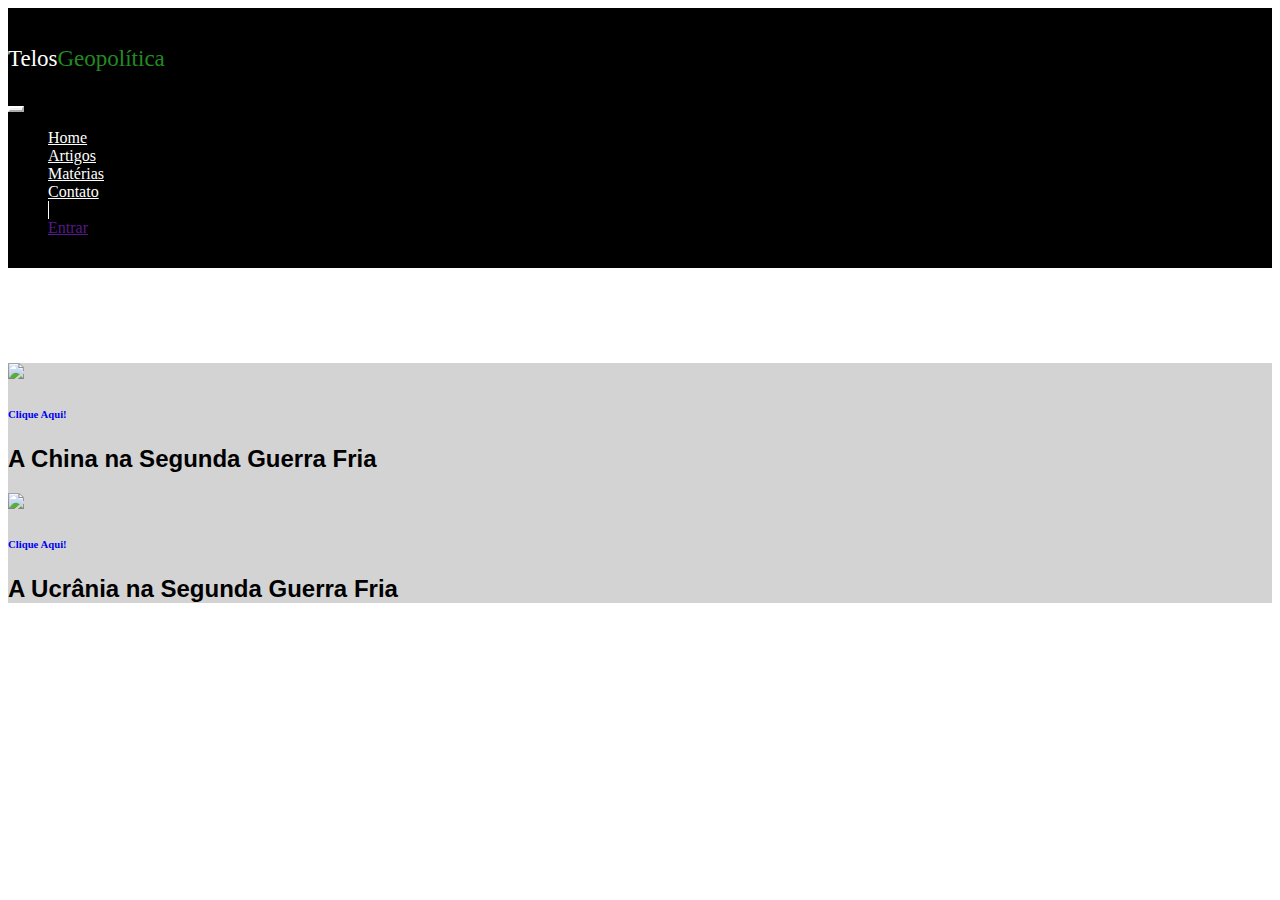
==== index.html @ 6b20cbbe "Add files via upload" ====
<!doctype html>
<html lang="pt-br">
  <head>
    <!-- Required meta tags -->
    <meta charset="utf-8">
    <meta name="viewport" content="width=device-width, initial-scale=1, shrink-to-fit=no">
    <!-- Bootstrap CSS -->
    <link rel="stylesheet" href="css/bootstrap.min.css">
      
    <link rel="stylesheet" type="text/css" href="estilo.css">
    <title> Site New</title>
      
  </head>
    
  <body>
    
      
      
      <header><!-- inicio Cabecalho -->
      <nav class="navbar navbar-expand-md navbar-light fixed-top navbar-transparente">
        <div class="container" id="menu">
          
          <p id="logo1">Telos<span id="logo">Geopolítica</span></p>
          <button class="navbar-toggler" data-toggle="collapse" data-target="#nav-principal">
            <i class="fas fa-bars text-white"></i>
          </button>
          <div class="collapse navbar-collapse" id="nav-principal">
            <ul class="navbar-nav ml-auto">
              <li class="nav-item">
                <a href="index4.html" class="nav-link">Home</a>
              </li>
              <li class="nav-item">
                <a href="artigos.html" class="nav-link">Artigos</a>
              </li>
              <li class="nav-item">
                <a href="materias.html" class="nav-link">Matérias</a>
              </li>
              <li class="nav-item">
                <a href="contato.hml" class="nav-link">Contato</a>
              </li>
              <li class="nav-item divisor mr-3"></li>
              <li class="nav-item">
                <a href="" class="btn btn-outline-light">Entrar</a>
              </li>
            </ul>
          </div>
        </div>
      </nav>
    </header><!--/fim Cabecalho -->
      
    <section id="onesec">
     <div  class="container" id="cont" style="margin-top: 95px">
         <div class="row" id="parte1">
             <div class="col-md-6 ">
                 <div class="bg-black card-featured-black">
                    <a href="Home.html" class="card-feautured-center" style="text-decoration: none;">
                     <img src="capachina.jpg" class="img-fluid mt-3">
                     <h6 class= "h6 gray-400 oswald">Clique Aqui!</h6>
                     <h2 class= "Promo-title" data-reactid="159"> A China na Segunda Guerra Fria</h2>
                     
                    </a>
                          
                 </div>
             </div>
         
        
        
         
             <div class="col-md-6 ">
                 <div class="bg-black card-featured-black">
                    <a href="Home.html" class="card-feautured-center" style="text-decoration: none;">
                     <img src="capaucrania.jpg" class="img-fluid mt-3">
                     <h6 class= "h6 gray-400 oswald">Clique Aqui!</h6>
                     <h2 class= "Promo-title" data-reactid="159"> A Ucrânia na Segunda Guerra Fria</h2>
                     
                    </a>
                          
                 </div>
             </div>
         
         
        </div>
     </div>
      
      
    </section>
      
      
      
      
      
      
      
      
      
      
      
    <!-- Optional JavaScript -->
    <!-- jQuery first, then Popper.js, then Bootstrap JS -->
    <script src="https://code.jquery.com/jquery-3.5.1.slim.min.js" integrity="sha384-DfXdz2htPH0lsSSs5nCTpuj/zy4C+OGpamoFVy38MVBnE+IbbVYUew+OrCXaRkfj" crossorigin="anonymous"></script>
    <script src="https://cdn.jsdelivr.net/npm/popper.js@1.16.0/dist/umd/popper.min.js" integrity="sha384-Q6E9RHvbIyZFJoft+2mJbHaEWldlvI9IOYy5n3zV9zzTtmI3UksdQRVvoxMfooAo" crossorigin="anonymous"></script>
    <script src="js/bootstrap.min.js" ></script>
    <script src="https://stackpath.bootstrapcdn.com/bootstrap/4.5.2/js/bootstrap.min.js" integrity="sha384-B4gt1jrGC7Jh4AgTPSdUtOBvfO8shuf57BaghqFfPlYxofvL8/KUEfYiJOMMV+rV" crossorigin="anonymous"></script>
  </body>
</html>
---- estilo.css ----
body{
    background-color: white;
    background: white;
    
}


nav.navbar-transparente{
    padding: 15px 0px;
    background: rgba(0,0,0,1)
}

#cont{
    background-color: #D3D3D3;
}

#logo{
    font-size:23px;
    font-family: 'Merriweather', serif;
    color:forestgreen;
    
}

#logo1{
    font-size:23px;
    font-family: 'Merriweather', serif;
    color:white;
    
    
    
}
.navbar-light .navbar-nav .nav-link{
   color: white;
}

.navbar-light .navbar-nav .nav-link:hover{
   color: white;
}

.navbar-light .navbar-toggler{
    color="white";
    background-color: "white";
    border-color: rgba(255,255,255,1);
}

.divisor{
    width: 1px;
    background: white;
    
}


h2{ 
    font-family: sans-serif;
    color: rgba(0,0,0.7);
    font-kerning: normal;
    font-feature-settings: "kern" 1;
}
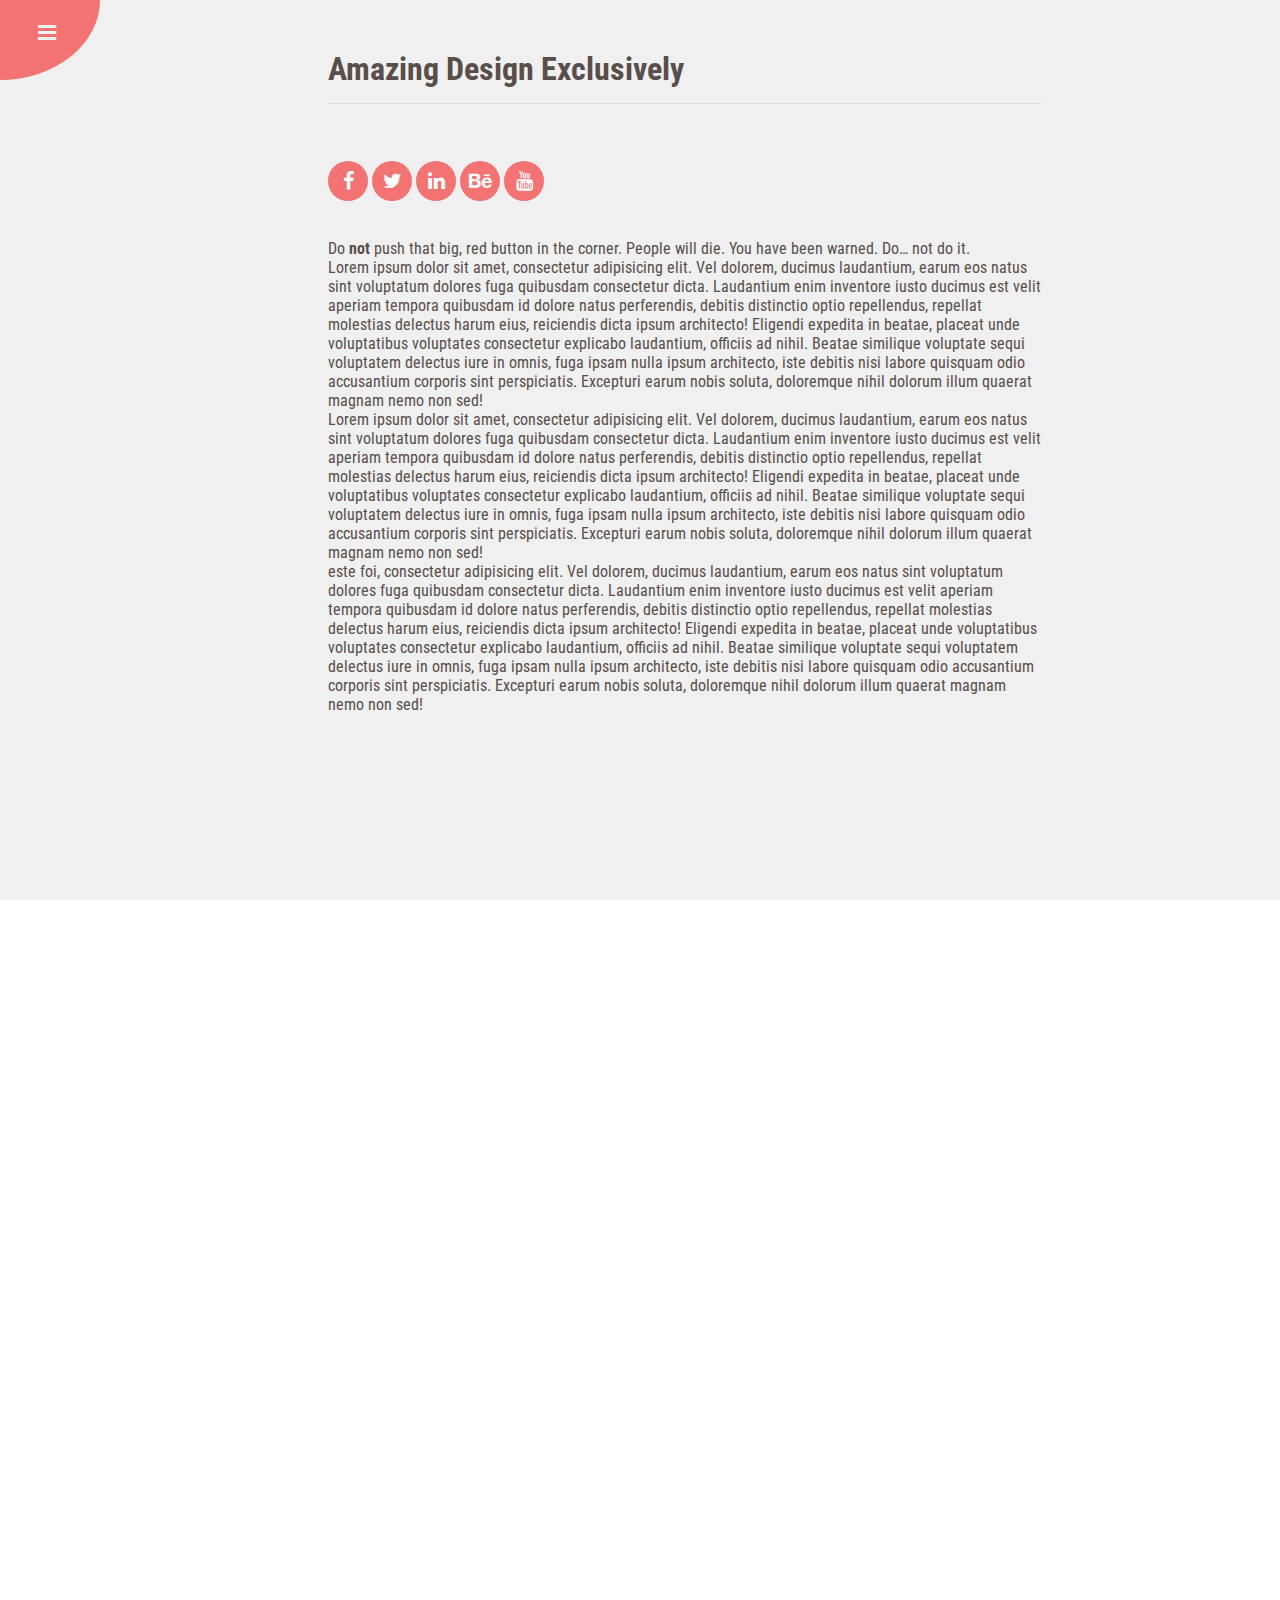
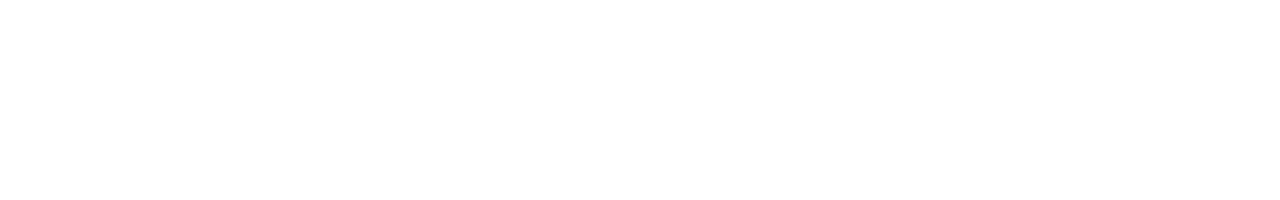
==== commit 6afb0827: "Update index.html" ====
--- a/index.html
+++ b/index.html
@@ -1,105 +1,76 @@
-<!doctype html>
-<html lang="pt-br">
-  <head>
-    <!-- Required meta tags -->
-    <meta charset="utf-8">
-    <meta name="viewport" content="width=device-width, initial-scale=1, shrink-to-fit=no">
-    <!-- Bootstrap CSS -->
-    <link rel="stylesheet" href="css/bootstrap.min.css">
+<DOCTYPE html>
+	<!DOCTYPE html>
+	<html>
+	<head>
+		 <meta charset="utf-8">
+     <meta name="viewport" content="width=device-width, initial-scale=1, shrink-to-fit=no">
+		 <link rel="stylesheet" href="css/bootstrap.min.css">
       
-    <link rel="stylesheet" type="text/css" href="estilo.css">
-    <title> Site New</title>
+         <link rel="stylesheet" type="text/css" href="estilo.css"><!--Nossa própria folha de estilo -->
+
+         <link rel="stylesheet" href="https://cdnjs.cloudflare.com/ajax/libs/font-awesome/4.7.0/css/font-awesome.min.css"> <!--Tipo um bootstrap, folha de estilo -->
+    
+         <link href="https://fonts.googleapis.com/css?family=Roboto+Condensed:300,300i,400,400i,700i" rel="stylesheet"> <!-- Link para a família utilizada-->
+         
+
+		<title>Site Protótipo</title>
+	</head>
+	<body>
+
+  <div class="page">
+    <div class="container">
+     <div class="row ">
       
-  </head>
+  	   <span class="menu_toggle">
+        <i class="menu_open fa fa-bars fa-lg"></i>
+        <i class="menu_close fa fa-times fa-lg"></i>
+      </span>
+      <ul class="menu_items">
+       <li ><a href="#"><i class=""></i> Home</a></li>
+       <li ><a href="#"><i class=""></i> Contato</a></li>
+       <li ><a href="#"><i class=""></i> Artigos</a></li>
+      
+      </ul>
+     
+   </div>
+  </div>
+
+   <main class="content">
+    <div class="content_inner">
+      <h1>Amazing Design Exclusively</h1>
+      <br><br><br> 
+      <div class="social">
+          <i class="fa fa-facebook"></i>
+          <i class="fa fa-twitter"></i>
+          <i class="fa fa-linkedin"></i>
+          <i class="fa fa-behance"></i>
+          <i class="fa fa-youtube"></i>
+      </div>
+      <br><br>
+      <p>Do <strong>not</strong> push that big, red button in the corner. People will die. You have been warned. Do&hellip; not do it.</p>
+        
+      <p class="text-lg-center">Lorem ipsum dolor sit amet, consectetur adipisicing elit. Vel dolorem, ducimus laudantium, earum eos natus sint voluptatum dolores fuga quibusdam consectetur dicta. Laudantium enim inventore iusto ducimus est velit aperiam tempora quibusdam id dolore natus perferendis, debitis distinctio optio repellendus, repellat molestias delectus harum eius, reiciendis dicta ipsum architecto! Eligendi expedita in beatae, placeat unde voluptatibus voluptates consectetur explicabo laudantium, officiis ad nihil. Beatae similique voluptate sequi voluptatem delectus iure in omnis, fuga ipsam nulla ipsum architecto, iste debitis nisi labore quisquam odio accusantium corporis sint perspiciatis. Excepturi earum nobis soluta, doloremque nihil dolorum illum quaerat magnam nemo non sed!</p>
+      
+      <p>Lorem ipsum dolor sit amet, consectetur adipisicing elit. Vel dolorem, ducimus laudantium, earum eos natus sint voluptatum dolores fuga quibusdam consectetur dicta. Laudantium enim inventore iusto ducimus est velit aperiam tempora quibusdam id dolore natus perferendis, debitis distinctio optio repellendus, repellat molestias delectus harum eius, reiciendis dicta ipsum architecto! Eligendi expedita in beatae, placeat unde voluptatibus voluptates consectetur explicabo laudantium, officiis ad nihil. Beatae similique voluptate sequi voluptatem delectus iure in omnis, fuga ipsam nulla ipsum architecto, iste debitis nisi labore quisquam odio accusantium corporis sint perspiciatis. Excepturi earum nobis soluta, doloremque nihil dolorum illum quaerat magnam nemo non sed!</p>
+      
+      <p>este foi, consectetur adipisicing elit. Vel dolorem, ducimus laudantium, earum eos natus sint voluptatum dolores fuga quibusdam consectetur dicta. Laudantium enim inventore iusto ducimus est velit aperiam tempora quibusdam id dolore natus perferendis, debitis distinctio optio repellendus, repellat molestias delectus harum eius, reiciendis dicta ipsum architecto! Eligendi expedita in beatae, placeat unde voluptatibus voluptates consectetur explicabo laudantium, officiis ad nihil. Beatae similique voluptate sequi voluptatem delectus iure in omnis, fuga ipsam nulla ipsum architecto, iste debitis nisi labore quisquam odio accusantium corporis sint perspiciatis. Excepturi earum nobis soluta, doloremque nihil dolorum illum quaerat magnam nemo non sed!</p>
+    </div>
+  </main>
+</div>
+<script src="https://code.jquery.com/jquery-3.3.1.js"></script>
+<script>
+    // elements
+var $page = $('.page');
+
+$('.menu_toggle').on('click', function(){
+  $page.toggleClass('shazam');
+});
+$('.content').on('click', function(){
+  $page.removeClass('shazam');
+});
+
     
-  <body>
-    
-      
-      
-      <header><!-- inicio Cabecalho -->
-      <nav class="navbar navbar-expand-md navbar-light fixed-top navbar-transparente">
-        <div class="container" id="menu">
-          
-          <p id="logo1">Telos<span id="logo">Geopolítica</span></p>
-          <button class="navbar-toggler" data-toggle="collapse" data-target="#nav-principal">
-            <i class="fas fa-bars text-white"></i>
-          </button>
-          <div class="collapse navbar-collapse" id="nav-principal">
-            <ul class="navbar-nav ml-auto">
-              <li class="nav-item">
-                <a href="index4.html" class="nav-link">Home</a>
-              </li>
-              <li class="nav-item">
-                <a href="artigos.html" class="nav-link">Artigos</a>
-              </li>
-              <li class="nav-item">
-                <a href="materias.html" class="nav-link">Matérias</a>
-              </li>
-              <li class="nav-item">
-                <a href="contato.hml" class="nav-link">Contato</a>
-              </li>
-              <li class="nav-item divisor mr-3"></li>
-              <li class="nav-item">
-                <a href="" class="btn btn-outline-light">Entrar</a>
-              </li>
-            </ul>
-          </div>
-        </div>
-      </nav>
-    </header><!--/fim Cabecalho -->
-      
-    <section id="onesec">
-     <div  class="container" id="cont" style="margin-top: 95px">
-         <div class="row" id="parte1">
-             <div class="col-md-6 ">
-                 <div class="bg-black card-featured-black">
-                    <a href="Home.html" class="card-feautured-center" style="text-decoration: none;">
-                     <img src="capachina.jpg" class="img-fluid mt-3">
-                     <h6 class= "h6 gray-400 oswald">Clique Aqui!</h6>
-                     <h2 class= "Promo-title" data-reactid="159"> A China na Segunda Guerra Fria</h2>
-                     
-                    </a>
-                          
-                 </div>
-             </div>
-         
-        
-        
-         
-             <div class="col-md-6 ">
-                 <div class="bg-black card-featured-black">
-                    <a href="Home.html" class="card-feautured-center" style="text-decoration: none;">
-                     <img src="capaucrania.jpg" class="img-fluid mt-3">
-                     <h6 class= "h6 gray-400 oswald">Clique Aqui!</h6>
-                     <h2 class= "Promo-title" data-reactid="159"> A Ucrânia na Segunda Guerra Fria</h2>
-                     
-                    </a>
-                          
-                 </div>
-             </div>
-         
-         
-        </div>
-     </div>
-      
-      
-    </section>
-      
-      
-      
-      
-      
-      
-      
-      
-      
-      
-      
-    <!-- Optional JavaScript -->
-    <!-- jQuery first, then Popper.js, then Bootstrap JS -->
-    <script src="https://code.jquery.com/jquery-3.5.1.slim.min.js" integrity="sha384-DfXdz2htPH0lsSSs5nCTpuj/zy4C+OGpamoFVy38MVBnE+IbbVYUew+OrCXaRkfj" crossorigin="anonymous"></script>
-    <script src="https://cdn.jsdelivr.net/npm/popper.js@1.16.0/dist/umd/popper.min.js" integrity="sha384-Q6E9RHvbIyZFJoft+2mJbHaEWldlvI9IOYy5n3zV9zzTtmI3UksdQRVvoxMfooAo" crossorigin="anonymous"></script>
-    <script src="js/bootstrap.min.js" ></script>
-    <script src="https://stackpath.bootstrapcdn.com/bootstrap/4.5.2/js/bootstrap.min.js" integrity="sha384-B4gt1jrGC7Jh4AgTPSdUtOBvfO8shuf57BaghqFfPlYxofvL8/KUEfYiJOMMV+rV" crossorigin="anonymous"></script>
-  </body>
-</html>+</script>
+	
+ </body>
+</html>
--- a/estilo.css
+++ b/estilo.css
@@ -1,58 +1,185 @@
-body{
-    background-color: white;
-    background: white;
-    
+* {
+  box-sizing: border-box;
+         margin: 0;
+         padding: 0;
+}
+html, body {
+  height: 100%;
+  overflow: hidden;
+    font-family: 'Roboto Condensed', sans-serif;
+}
+.cor_para{
+  border: 1px solid #f94646;
 }
 
-
-nav.navbar-transparente{
-    padding: 15px 0px;
-    background: rgba(0,0,0,1)
+.page {
+  height: 100%;
+  background-color: #584e4a;
+}
+.content {
+  height: 200%;
+  padding-left: 10vh;
+  transform-origin: top left;
+  transition: transform 0.7s cubic-bezier(1, 0.005, 0.24, 1);
+  background-color: #f0f0f0;
+}
+.content_inner {
+  height: 50%;
+  overflow-y: auto;
+  padding: 50px 20%;
+}
+/* basically all styling from now on */
+.menu_toggle {
+  z-index: 900;
+  position: fixed;
+  top: 0;
+  left: 0;
+  display: block;
+  cursor: pointer;
+  width: 100px;
+  height: 80px;
+  background-color: #f37272;
+  border-bottom-right-radius: 100%;
+}
+.menu_toggle:active i {
+  opacity: 0.8;
+}
+.menu_toggle i {
+  color: #f0f0f0;
+}
+.menu_toggle .menu_open, .menu_toggle .menu_close {
+  position: absolute;
+  top: 50%;
+  left: 50%;
+  margin-top: -15px;
+  margin-left: -12px;
+  transition: transform 0.7s cubic-bezier(1, 0.005, 0.24, 1);
+}
+.menu_toggle .menu_open {
+  transform-origin: -100px -100px;
+}
+.menu_toggle .menu_close {
+  transform: rotate(20deg);
+  transform-origin: -100px -160px;
+}
+.menu_items {
+  position: fixed;
+  bottom: 0;
+  left: 50px;
+  list-style-type: none;
+  margin: 0;
+  padding: 0;
+}
+.menu_items li {
+  height: 60px;
+  margin-bottom: 30px;
+  transform: translateX(-300px);
+  transition: transform 0.7s 0s cubic-bezier(1, 0.005, 0.24, 1);
+}
+.menu_items li:nth-child(2) {
+  margin-left: 40px;
+}
+.menu_items li:nth-child(3) {
+  margin-left: 80px;
+}
+.menu_items li:nth-child(4){
+  margin-left: 120px;
 }
 
-#cont{
-    background-color: #D3D3D3;
+.menu_items a {
+  display: block;
+  text-decoration: none;
+  text-transform: uppercase;
+  letter-spacing: 2px;
+  color: #a4a4a4;
+  transition: color 0.2s;
 }
+.menu_items a .icon {
+  position: relative;
+  display: inline-block;
+  margin-right: 25px;
+  color: #f0f0f0;
+}
+.menu_items a .icon:after {
+  position: absolute;
+  top: 50%;
+  left: 50%;
+  content: '';
+  display: block;
+  width: 60px;
+  height: 60px;
+  margin-left: -33px;
+  margin-top: -32px;
+  border-radius: 100%;
+  border: 2px solid #f0f0f0;
+  transition: border-color 0.2s;
+}
+.menu_items a:hover {
+  color: #f0f0f0;
+}
+.menu_items a:hover .icon:after {
+  border-color: #f37272;
+}
+.menu_items a:active .icon {
+  color: #f37272;
+}
+/* Let's open up the menu */
 
-#logo{
-    font-size:23px;
-    font-family: 'Merriweather', serif;
-    color:forestgreen;
-    
+.shazam {
+  /*.content_inner {
+   height: 100%;
+   }*/
 }
+.shazam .content {
+  transform: rotate(-30deg);
+}
+.shazam .menu_open {
+  transform: rotate(-20deg);
+}
+.shazam .menu_close {
+  transform: rotate(0);
+}
+.shazam .menu_items li {
+  transform: translateX(0);
+  transition: transform 0.35s 0.45s cubic-bezier(0.175, 0.885, 0.32, 1.275);
+}
+.shazam .menu_items li:nth-child(2) {
+  transition-delay: 0.47s;
+}
+.shazam .menu_items li:nth-child(3) {
+  transition-delay: 0.48s;
+}
+.shazam .menu_items li:nth-child(4){
+  transition-delay: 0.49s;
+}
+h1 {
+  padding-bottom: 15px;
+  border-bottom: 1px solid #ddd;
+}
+body {
+  color: #584e4a;
+}
+        .social i{
+            font-size: 20px;
+            background-color: #f37272;
+            width: 40px;
+            height: 40px;
+            line-height: 40px;
+            text-align: center;
+            color: white;
+            border-radius: 50px;
+        }
 
-#logo1{
-    font-size:23px;
-    font-family: 'Merriweather', serif;
-    color:white;
-    
-    
-    
-}
-.navbar-light .navbar-nav .nav-link{
-   color: white;
-}
+@media(max-width: 650px){
+  .menu_items li{
+  height: 5vh;
+  margin-top: 10vh;
+  margin-bottom: 10vh;
+  margin-left: 1vh;
+  transform: translateX(-300px);
+  transition: transform 0.7s 0s cubic-bezier(1, 0.005, 0.24, 1);
 
-.navbar-light .navbar-nav .nav-link:hover{
-   color: white;
-}
-
-.navbar-light .navbar-toggler{
-    color="white";
-    background-color: "white";
-    border-color: rgba(255,255,255,1);
-}
-
-.divisor{
-    width: 1px;
-    background: white;
-    
-}
+  }
 
 
-h2{ 
-    font-family: sans-serif;
-    color: rgba(0,0,0.7);
-    font-kerning: normal;
-    font-feature-settings: "kern" 1;
 }
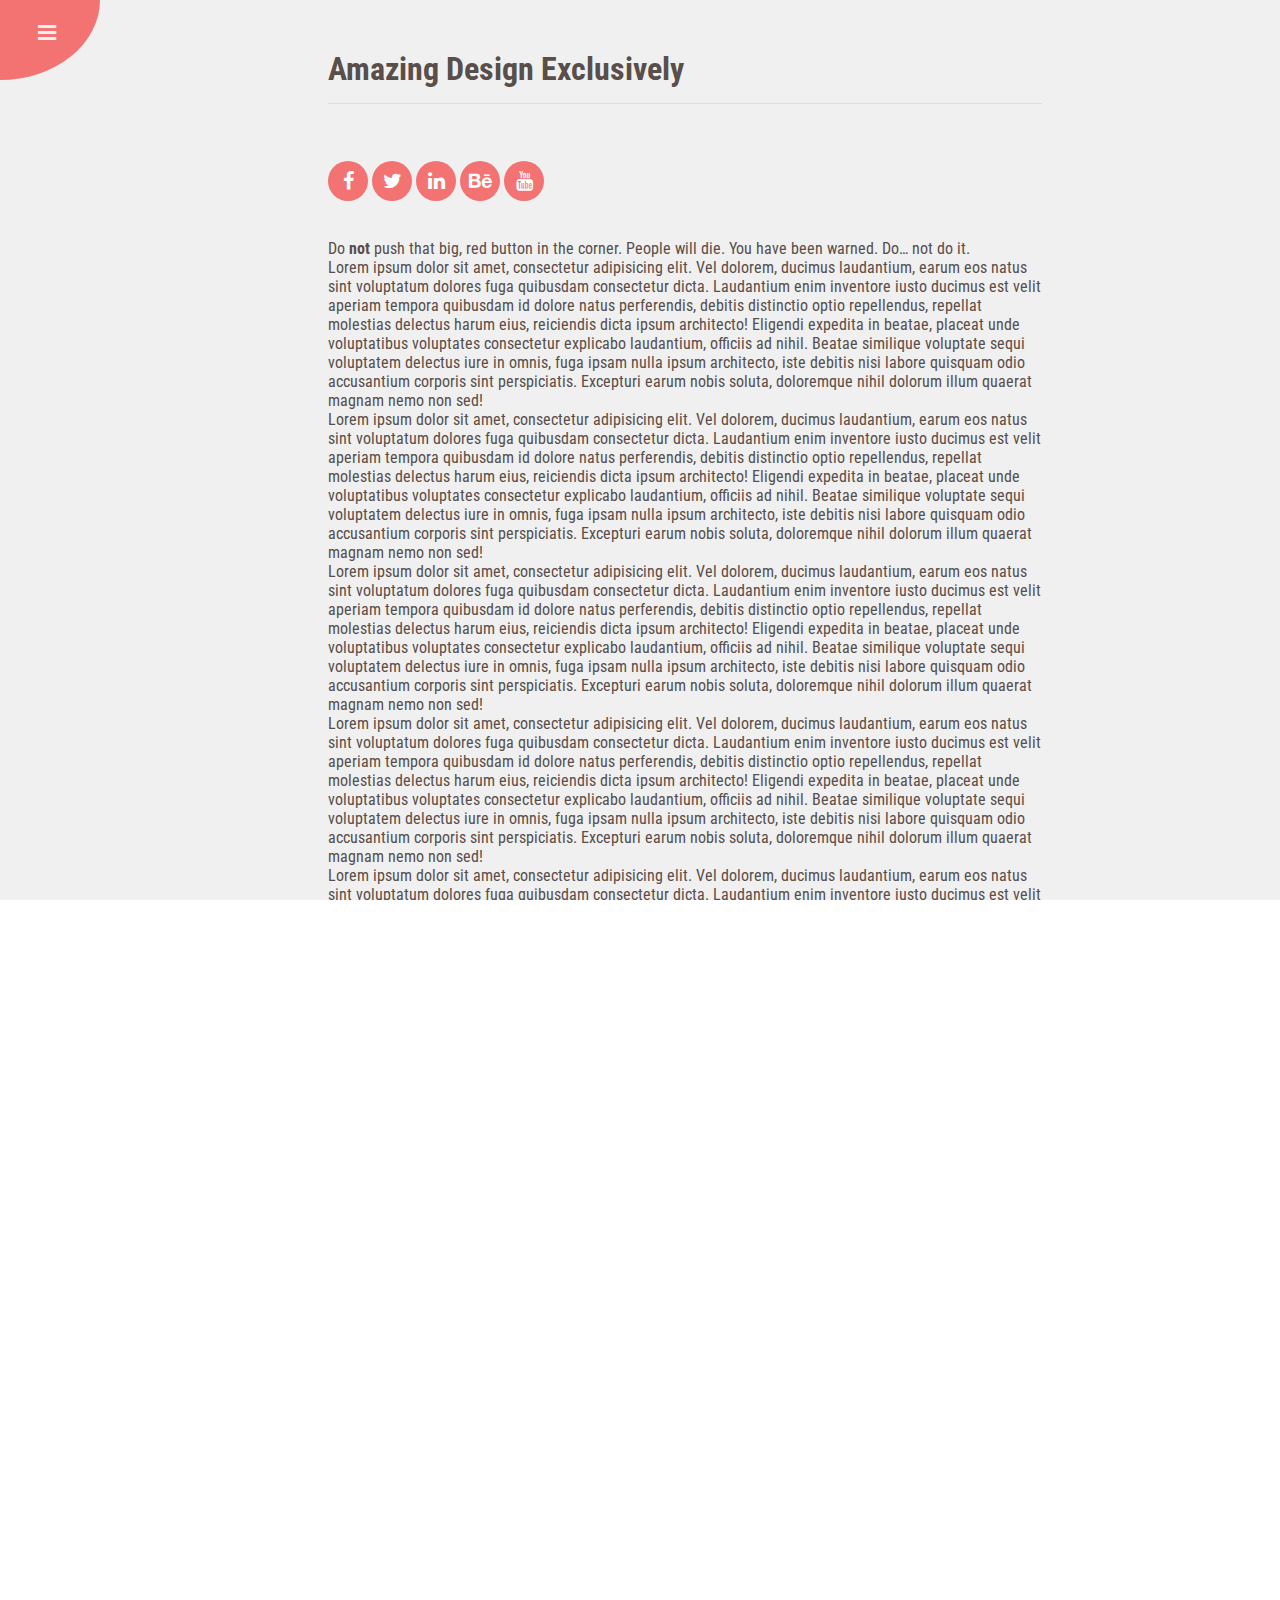
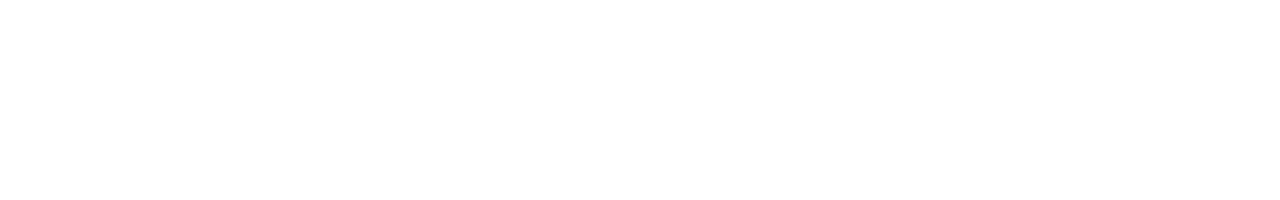
==== commit 7dddfe41: "Update index.html" ====
--- a/index.html
+++ b/index.html
@@ -12,16 +12,17 @@
     
          <link href="https://fonts.googleapis.com/css?family=Roboto+Condensed:300,300i,400,400i,700i" rel="stylesheet"> <!-- Link para a família utilizada-->
          
+         <script src="https://ajax.googleapis.com/ajax/libs/jquery/2.1.1/jquery.min.js"></script>
 
 		<title>Site Protótipo</title>
 	</head>
 	<body>
 
   <div class="page">
-    <div class="container">
+    <div class="container" id="teste">
      <div class="row ">
       
-  	   <span class="menu_toggle">
+  	   <span class="menu_toggle" id="menu">
         <i class="menu_open fa fa-bars fa-lg"></i>
         <i class="menu_close fa fa-times fa-lg"></i>
       </span>
@@ -33,6 +34,7 @@
       </ul>
      
    </div>
+
   </div>
 
    <main class="content">
@@ -46,6 +48,8 @@
           <i class="fa fa-behance"></i>
           <i class="fa fa-youtube"></i>
       </div>
+
+  
       <br><br>
       <p>Do <strong>not</strong> push that big, red button in the corner. People will die. You have been warned. Do&hellip; not do it.</p>
         
@@ -53,7 +57,15 @@
       
       <p>Lorem ipsum dolor sit amet, consectetur adipisicing elit. Vel dolorem, ducimus laudantium, earum eos natus sint voluptatum dolores fuga quibusdam consectetur dicta. Laudantium enim inventore iusto ducimus est velit aperiam tempora quibusdam id dolore natus perferendis, debitis distinctio optio repellendus, repellat molestias delectus harum eius, reiciendis dicta ipsum architecto! Eligendi expedita in beatae, placeat unde voluptatibus voluptates consectetur explicabo laudantium, officiis ad nihil. Beatae similique voluptate sequi voluptatem delectus iure in omnis, fuga ipsam nulla ipsum architecto, iste debitis nisi labore quisquam odio accusantium corporis sint perspiciatis. Excepturi earum nobis soluta, doloremque nihil dolorum illum quaerat magnam nemo non sed!</p>
       
-      <p>este foi, consectetur adipisicing elit. Vel dolorem, ducimus laudantium, earum eos natus sint voluptatum dolores fuga quibusdam consectetur dicta. Laudantium enim inventore iusto ducimus est velit aperiam tempora quibusdam id dolore natus perferendis, debitis distinctio optio repellendus, repellat molestias delectus harum eius, reiciendis dicta ipsum architecto! Eligendi expedita in beatae, placeat unde voluptatibus voluptates consectetur explicabo laudantium, officiis ad nihil. Beatae similique voluptate sequi voluptatem delectus iure in omnis, fuga ipsam nulla ipsum architecto, iste debitis nisi labore quisquam odio accusantium corporis sint perspiciatis. Excepturi earum nobis soluta, doloremque nihil dolorum illum quaerat magnam nemo non sed!</p>
+      <p>Lorem ipsum dolor sit amet, consectetur adipisicing elit. Vel dolorem, ducimus laudantium, earum eos natus sint voluptatum dolores fuga quibusdam consectetur dicta. Laudantium enim inventore iusto ducimus est velit aperiam tempora quibusdam id dolore natus perferendis, debitis distinctio optio repellendus, repellat molestias delectus harum eius, reiciendis dicta ipsum architecto! Eligendi expedita in beatae, placeat unde voluptatibus voluptates consectetur explicabo laudantium, officiis ad nihil. Beatae similique voluptate sequi voluptatem delectus iure in omnis, fuga ipsam nulla ipsum architecto, iste debitis nisi labore quisquam odio accusantium corporis sint perspiciatis. Excepturi earum nobis soluta, doloremque nihil dolorum illum quaerat magnam nemo non sed!</p>
+
+       <p>Lorem ipsum dolor sit amet, consectetur adipisicing elit. Vel dolorem, ducimus laudantium, earum eos natus sint voluptatum dolores fuga quibusdam consectetur dicta. Laudantium enim inventore iusto ducimus est velit aperiam tempora quibusdam id dolore natus perferendis, debitis distinctio optio repellendus, repellat molestias delectus harum eius, reiciendis dicta ipsum architecto! Eligendi expedita in beatae, placeat unde voluptatibus voluptates consectetur explicabo laudantium, officiis ad nihil. Beatae similique voluptate sequi voluptatem delectus iure in omnis, fuga ipsam nulla ipsum architecto, iste debitis nisi labore quisquam odio accusantium corporis sint perspiciatis. Excepturi earum nobis soluta, doloremque nihil dolorum illum quaerat magnam nemo non sed!</p>
+
+        <p>Lorem ipsum dolor sit amet, consectetur adipisicing elit. Vel dolorem, ducimus laudantium, earum eos natus sint voluptatum dolores fuga quibusdam consectetur dicta. Laudantium enim inventore iusto ducimus est velit aperiam tempora quibusdam id dolore natus perferendis, debitis distinctio optio repellendus, repellat molestias delectus harum eius, reiciendis dicta ipsum architecto! Eligendi expedita in beatae, placeat unde voluptatibus voluptates consectetur explicabo laudantium, officiis ad nihil. Beatae similique voluptate sequi voluptatem delectus iure in omnis, fuga ipsam nulla ipsum architecto, iste debitis nisi labore quisquam odio accusantium corporis sint perspiciatis. Excepturi earum nobis soluta, doloremque nihil dolorum illum quaerat magnam nemo non sed!</p>
+
+         <p>Lorem ipsum dolor sit amet, consectetur adipisicing elit. Vel dolorem, ducimus laudantium, earum eos natus sint voluptatum dolores fuga quibusdam consectetur dicta. Laudantium enim inventore iusto ducimus est velit aperiam tempora quibusdam id dolore natus perferendis, debitis distinctio optio repellendus, repellat molestias delectus harum eius, reiciendis dicta ipsum architecto! Eligendi expedita in beatae, placeat unde voluptatibus voluptates consectetur explicabo laudantium, officiis ad nihil. Beatae similique voluptate sequi voluptatem delectus iure in omnis, fuga ipsam nulla ipsum architecto, iste debitis nisi labore quisquam odio accusantium corporis sint perspiciatis. Excepturi earum nobis soluta, doloremque nihil dolorum illum quaerat magnam nemo non sed!</p>
+
+          <p>Lorem ipsum dolor sit amet, consectetur adipisicing elit. Vel dolorem, ducimus laudantium, earum eos natus sint voluptatum dolores fuga quibusdam consectetur dicta. Laudantium enim inventore iusto ducimus est velit aperiam tempora quibusdam id dolore natus perferendis, debitis distinctio optio repellendus, repellat molestias delectus harum eius, reiciendis dicta ipsum architecto! Eligendi expedita in beatae, placeat unde voluptatibus voluptates consectetur explicabo laudantium, officiis ad nihil. Beatae similique voluptate sequi voluptatem delectus iure in omnis, fuga ipsam nulla ipsum architecto, iste debitis nisi labore quisquam odio accusantium corporis sint perspiciatis. Excepturi earum nobis soluta, doloremque nihil dolorum illum quaerat magnam nemo non sed!</p>
     </div>
   </main>
 </div>
@@ -71,6 +83,19 @@
 
     
 </script>
-	
+
+ <script> 
+ $(document).ready( () => {     
+var menu1 = $(".menu_toggle");
+$(document).scroll( function() {
+    var scroll = $(document).scrollTop();
+    if(scroll < 40  ) $(".menu_toggle").fadeIn();
+    if(scroll > 30 )  $(".menu_toggle").fadeOut();
+});       
+});
+</script>
+
+
+
  </body>
 </html>
--- a/estilo.css
+++ b/estilo.css
@@ -28,6 +28,7 @@
   overflow-y: auto;
   padding: 50px 20%;
 }
+
 /* basically all styling from now on */
 .menu_toggle {
   z-index: 900;
@@ -149,9 +150,7 @@
 .shazam .menu_items li:nth-child(3) {
   transition-delay: 0.48s;
 }
-.shazam .menu_items li:nth-child(4){
-  transition-delay: 0.49s;
-}
+
 h1 {
   padding-bottom: 15px;
   border-bottom: 1px solid #ddd;
@@ -175,11 +174,21 @@
   height: 5vh;
   margin-top: 10vh;
   margin-bottom: 10vh;
-  margin-left: 1vh;
+  padding-left: 3vh;
   transform: translateX(-300px);
   transition: transform 0.7s 0s cubic-bezier(1, 0.005, 0.24, 1);
 
   }
+}
 
+@media(min-width: 750px){
+  .menu_items li{
+  height: 5vh;
+  margin-top: 10vh;
+  margin-bottom: 15vh;
+  padding-left: 3vh;
+  transform: translateX(-300px);
+  transition: transform 0.7s 0s cubic-bezier(1, 0.005, 0.24, 1);
 
+  }
 }
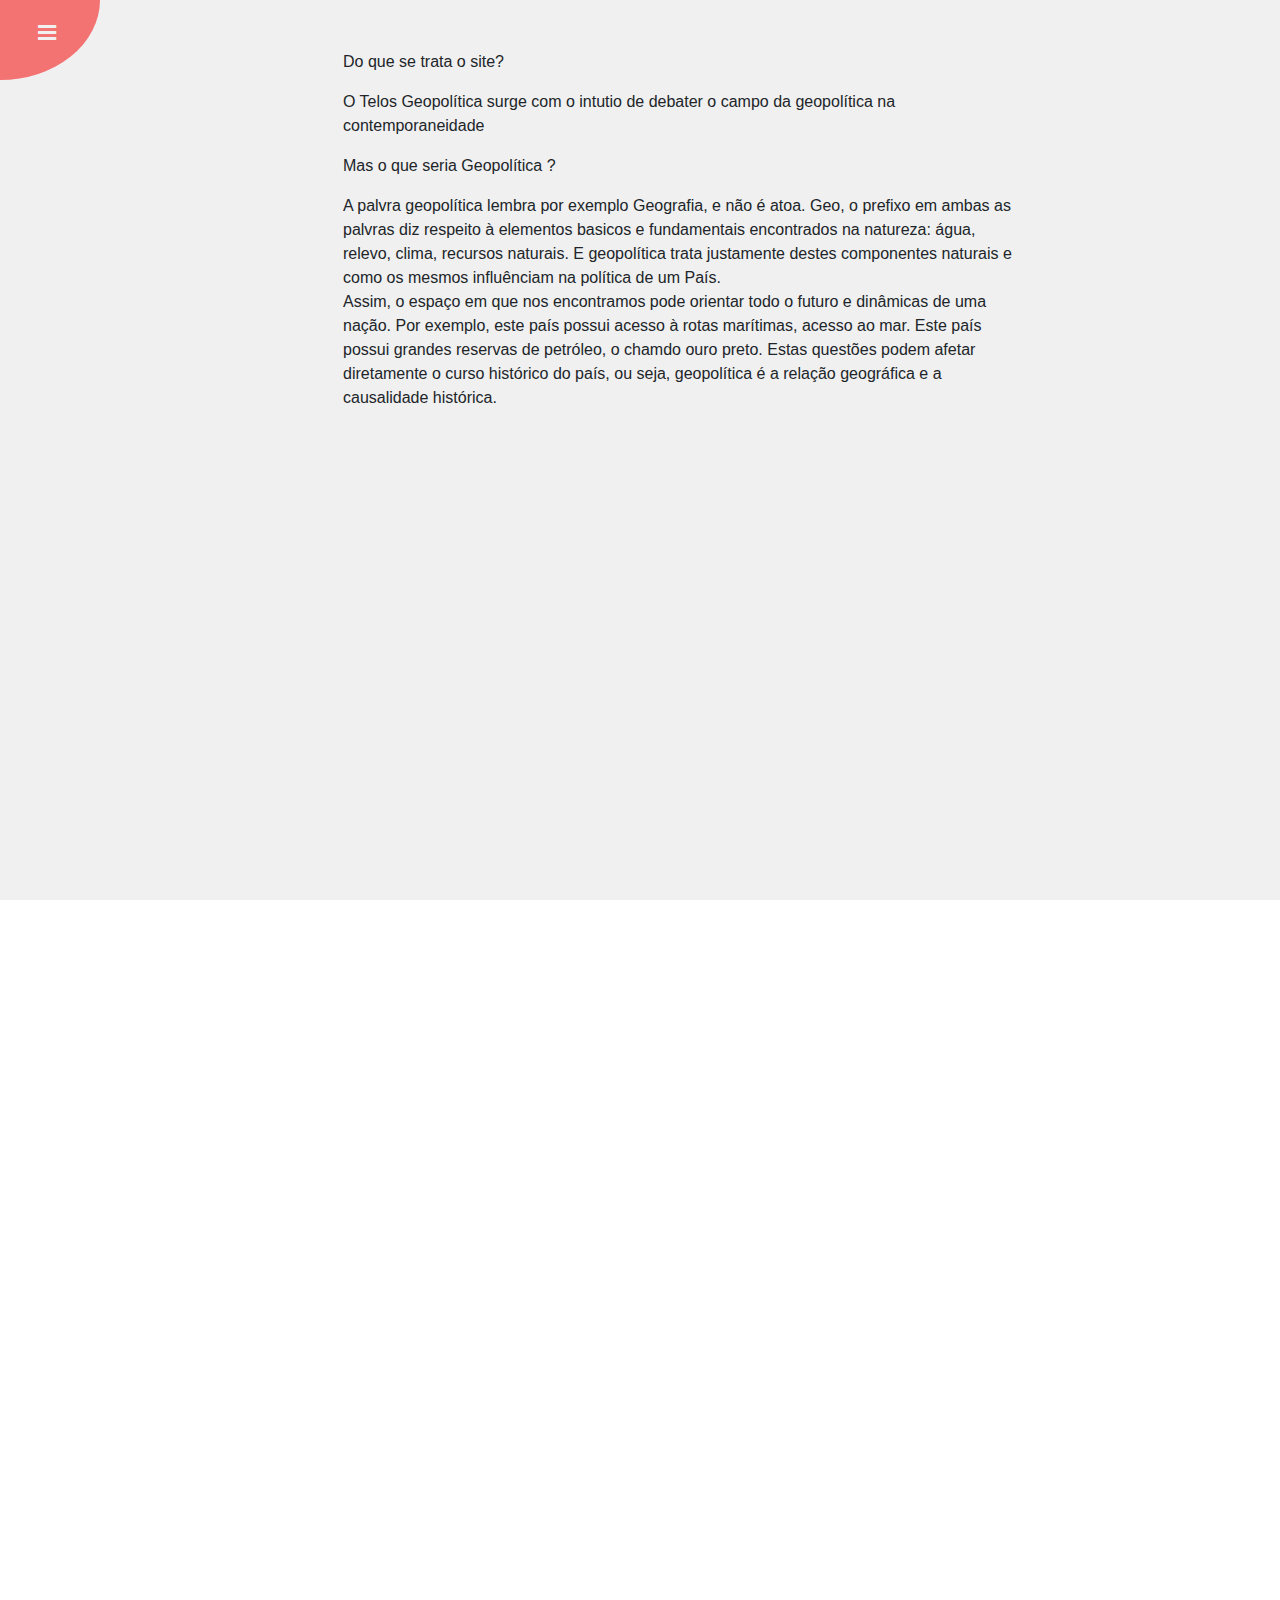
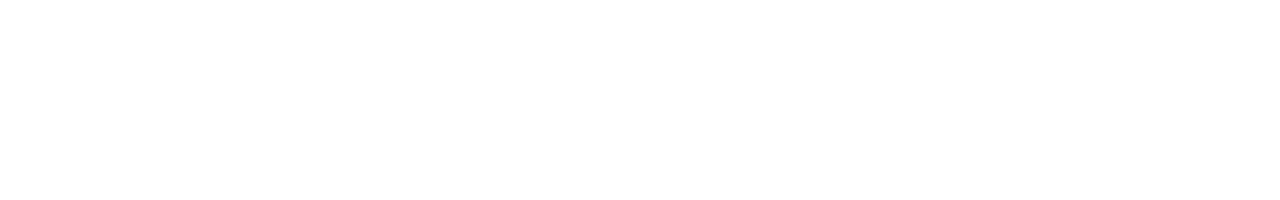
==== commit 8da58b42: "Update index.html" ====
--- a/index.html
+++ b/index.html
@@ -1,28 +1,40 @@
 <DOCTYPE html>
-	<!DOCTYPE html>
-	<html>
-	<head>
-		 <meta charset="utf-8">
+  <!DOCTYPE html>
+  <html>
+  <head>
+     <meta charset="utf-8">
      <meta name="viewport" content="width=device-width, initial-scale=1, shrink-to-fit=no">
-		 <link rel="stylesheet" href="css/bootstrap.min.css">
+     <link rel="stylesheet" href="css/bootstrap.min.css">
       
          <link rel="stylesheet" type="text/css" href="estilo.css"><!--Nossa própria folha de estilo -->
 
          <link rel="stylesheet" href="https://cdnjs.cloudflare.com/ajax/libs/font-awesome/4.7.0/css/font-awesome.min.css"> <!--Tipo um bootstrap, folha de estilo -->
     
          <link href="https://fonts.googleapis.com/css?family=Roboto+Condensed:300,300i,400,400i,700i" rel="stylesheet"> <!-- Link para a família utilizada-->
+
+         <link href="https://fonts.googleapis.com/css2?family=Special+Elite&display=swap" rel="stylesheet"> <!-- Link para a fonte do títuçlo do site-->
          
          <script src="https://ajax.googleapis.com/ajax/libs/jquery/2.1.1/jquery.min.js"></script>
 
-		<title>Site Protótipo</title>
-	</head>
-	<body>
+         <!-- CSS only -->
+         <link rel="stylesheet" href="https://stackpath.bootstrapcdn.com/bootstrap/4.5.2/css/bootstrap.min.css" integrity="sha384-JcKb8q3iqJ61gNV9KGb8thSsNjpSL0n8PARn9HuZOnIxN0hoP+VmmDGMN5t9UJ0Z" crossorigin="anonymous">
+
+        <!-- JS, Popper.js, and jQuery -->
+        <script src="https://code.jquery.com/jquery-3.5.1.slim.min.js" integrity="sha384-DfXdz2htPH0lsSSs5nCTpuj/zy4C+OGpamoFVy38MVBnE+IbbVYUew+OrCXaRkfj" crossorigin="anonymous"></script>
+        <script src="https://cdn.jsdelivr.net/npm/popper.js@1.16.1/dist/umd/popper.min.js" integrity="sha384-9/reFTGAW83EW2RDu2S0VKaIzap3H66lZH81PoYlFhbGU+6BZp6G7niu735Sk7lN" crossorigin="anonymous"></script>
+        <script src="https://stackpath.bootstrapcdn.com/bootstrap/4.5.2/js/bootstrap.min.js" integrity="sha384-B4gt1jrGC7Jh4AgTPSdUtOBvfO8shuf57BaghqFfPlYxofvL8/KUEfYiJOMMV+rV" crossorigin="anonymous"></script>
+
+
+
+    <title>Socorro Deus</title>
+  </head>
+  <body>
 
   <div class="page">
     <div class="container" id="teste">
      <div class="row ">
       
-  	   <span class="menu_toggle" id="menu">
+       <span class="menu_toggle" id="menu">
         <i class="menu_open fa fa-bars fa-lg"></i>
         <i class="menu_close fa fa-times fa-lg"></i>
       </span>
@@ -38,36 +50,59 @@
   </div>
 
    <main class="content">
-    <div class="content_inner">
-      <h1>Amazing Design Exclusively</h1>
-      <br><br><br> 
-      <div class="social">
-          <i class="fa fa-facebook"></i>
-          <i class="fa fa-twitter"></i>
-          <i class="fa fa-linkedin"></i>
-          <i class="fa fa-behance"></i>
-          <i class="fa fa-youtube"></i>
-      </div>
+   <div class="content_inner">
+     <div  class="container">
+         <div class="row" id="parte1">
 
-  
-      <br><br>
-      <p>Do <strong>not</strong> push that big, red button in the corner. People will die. You have been warned. Do&hellip; not do it.</p>
-        
-      <p class="text-lg-center">Lorem ipsum dolor sit amet, consectetur adipisicing elit. Vel dolorem, ducimus laudantium, earum eos natus sint voluptatum dolores fuga quibusdam consectetur dicta. Laudantium enim inventore iusto ducimus est velit aperiam tempora quibusdam id dolore natus perferendis, debitis distinctio optio repellendus, repellat molestias delectus harum eius, reiciendis dicta ipsum architecto! Eligendi expedita in beatae, placeat unde voluptatibus voluptates consectetur explicabo laudantium, officiis ad nihil. Beatae similique voluptate sequi voluptatem delectus iure in omnis, fuga ipsam nulla ipsum architecto, iste debitis nisi labore quisquam odio accusantium corporis sint perspiciatis. Excepturi earum nobis soluta, doloremque nihil dolorum illum quaerat magnam nemo non sed!</p>
-      
-      <p>Lorem ipsum dolor sit amet, consectetur adipisicing elit. Vel dolorem, ducimus laudantium, earum eos natus sint voluptatum dolores fuga quibusdam consectetur dicta. Laudantium enim inventore iusto ducimus est velit aperiam tempora quibusdam id dolore natus perferendis, debitis distinctio optio repellendus, repellat molestias delectus harum eius, reiciendis dicta ipsum architecto! Eligendi expedita in beatae, placeat unde voluptatibus voluptates consectetur explicabo laudantium, officiis ad nihil. Beatae similique voluptate sequi voluptatem delectus iure in omnis, fuga ipsam nulla ipsum architecto, iste debitis nisi labore quisquam odio accusantium corporis sint perspiciatis. Excepturi earum nobis soluta, doloremque nihil dolorum illum quaerat magnam nemo non sed!</p>
-      
-      <p>Lorem ipsum dolor sit amet, consectetur adipisicing elit. Vel dolorem, ducimus laudantium, earum eos natus sint voluptatum dolores fuga quibusdam consectetur dicta. Laudantium enim inventore iusto ducimus est velit aperiam tempora quibusdam id dolore natus perferendis, debitis distinctio optio repellendus, repellat molestias delectus harum eius, reiciendis dicta ipsum architecto! Eligendi expedita in beatae, placeat unde voluptatibus voluptates consectetur explicabo laudantium, officiis ad nihil. Beatae similique voluptate sequi voluptatem delectus iure in omnis, fuga ipsam nulla ipsum architecto, iste debitis nisi labore quisquam odio accusantium corporis sint perspiciatis. Excepturi earum nobis soluta, doloremque nihil dolorum illum quaerat magnam nemo non sed!</p>
+             <div class="col-md-12 tit" >
+                 <p class="titulo animations ">Do que se trata o site?</p>
+             </div>
+         
+         
+        </div>
 
-       <p>Lorem ipsum dolor sit amet, consectetur adipisicing elit. Vel dolorem, ducimus laudantium, earum eos natus sint voluptatum dolores fuga quibusdam consectetur dicta. Laudantium enim inventore iusto ducimus est velit aperiam tempora quibusdam id dolore natus perferendis, debitis distinctio optio repellendus, repellat molestias delectus harum eius, reiciendis dicta ipsum architecto! Eligendi expedita in beatae, placeat unde voluptatibus voluptates consectetur explicabo laudantium, officiis ad nihil. Beatae similique voluptate sequi voluptatem delectus iure in omnis, fuga ipsam nulla ipsum architecto, iste debitis nisi labore quisquam odio accusantium corporis sint perspiciatis. Excepturi earum nobis soluta, doloremque nihil dolorum illum quaerat magnam nemo non sed!</p>
+        <div class="row" >
 
-        <p>Lorem ipsum dolor sit amet, consectetur adipisicing elit. Vel dolorem, ducimus laudantium, earum eos natus sint voluptatum dolores fuga quibusdam consectetur dicta. Laudantium enim inventore iusto ducimus est velit aperiam tempora quibusdam id dolore natus perferendis, debitis distinctio optio repellendus, repellat molestias delectus harum eius, reiciendis dicta ipsum architecto! Eligendi expedita in beatae, placeat unde voluptatibus voluptates consectetur explicabo laudantium, officiis ad nihil. Beatae similique voluptate sequi voluptatem delectus iure in omnis, fuga ipsam nulla ipsum architecto, iste debitis nisi labore quisquam odio accusantium corporis sint perspiciatis. Excepturi earum nobis soluta, doloremque nihil dolorum illum quaerat magnam nemo non sed!</p>
+             <div class="col-md-12 subtitu tit" >
+                 <p class="espaco">O Telos Geopolítica surge com o intutio de debater o campo da geopolítica na contemporaneidade</p>
+             </div>
+         
+         
+        </div>
 
-         <p>Lorem ipsum dolor sit amet, consectetur adipisicing elit. Vel dolorem, ducimus laudantium, earum eos natus sint voluptatum dolores fuga quibusdam consectetur dicta. Laudantium enim inventore iusto ducimus est velit aperiam tempora quibusdam id dolore natus perferendis, debitis distinctio optio repellendus, repellat molestias delectus harum eius, reiciendis dicta ipsum architecto! Eligendi expedita in beatae, placeat unde voluptatibus voluptates consectetur explicabo laudantium, officiis ad nihil. Beatae similique voluptate sequi voluptatem delectus iure in omnis, fuga ipsam nulla ipsum architecto, iste debitis nisi labore quisquam odio accusantium corporis sint perspiciatis. Excepturi earum nobis soluta, doloremque nihil dolorum illum quaerat magnam nemo non sed!</p>
+        <div class="row" >
 
-          <p>Lorem ipsum dolor sit amet, consectetur adipisicing elit. Vel dolorem, ducimus laudantium, earum eos natus sint voluptatum dolores fuga quibusdam consectetur dicta. Laudantium enim inventore iusto ducimus est velit aperiam tempora quibusdam id dolore natus perferendis, debitis distinctio optio repellendus, repellat molestias delectus harum eius, reiciendis dicta ipsum architecto! Eligendi expedita in beatae, placeat unde voluptatibus voluptates consectetur explicabo laudantium, officiis ad nihil. Beatae similique voluptate sequi voluptatem delectus iure in omnis, fuga ipsam nulla ipsum architecto, iste debitis nisi labore quisquam odio accusantium corporis sint perspiciatis. Excepturi earum nobis soluta, doloremque nihil dolorum illum quaerat magnam nemo non sed!</p>
+          <div class="col-md-12 tit " >
+            <p class="espaco2">Mas o que seria Geopolítica ?</p>
+         </div>
+
+       </div>
+
+       <div class="row">
+         
+         <div class="col-md-12">
+           <p class="texto">A palvra geopolítica lembra por exemplo Geografia, e não é atoa. Geo, o prefixo em ambas as palvras 
+              diz respeito à elementos basicos e fundamentais encontrados na natureza: água, relevo, clima,
+              recursos naturais. E geopolítica trata justamente destes componentes naturais e como os mesmos
+              influênciam na política de um País. <br> Assim, o espaço em que nos encontramos pode orientar todo
+              o futuro e dinâmicas de uma nação. Por exemplo, este país possui acesso à rotas marítimas, acesso ao mar. 
+              Este país possui grandes reservas de petróleo, o chamdo ouro preto. Estas questões podem afetar diretamente
+              o curso histórico do país, ou seja, geopolítica é a relação geográfica e a causalidade histórica. 
+
+           </p>
+
+         </div>
+
+         <div class="col-md-6">
+           
+           
+         </div>
+
+       </div>
     </div>
   </main>
+
+
 </div>
 <script src="https://code.jquery.com/jquery-3.3.1.js"></script>
 <script>
@@ -89,8 +124,8 @@
 var menu1 = $(".menu_toggle");
 $(document).scroll( function() {
     var scroll = $(document).scrollTop();
-    if(scroll < 40  ) $(".menu_toggle").fadeIn();
-    if(scroll > 30 )  $(".menu_toggle").fadeOut();
+    if(scroll <= 40  ) $(".menu_toggle").fadeIn();
+    if(scroll > 40 )  $(".menu_toggle").fadeOut();
 });       
 });
 </script>
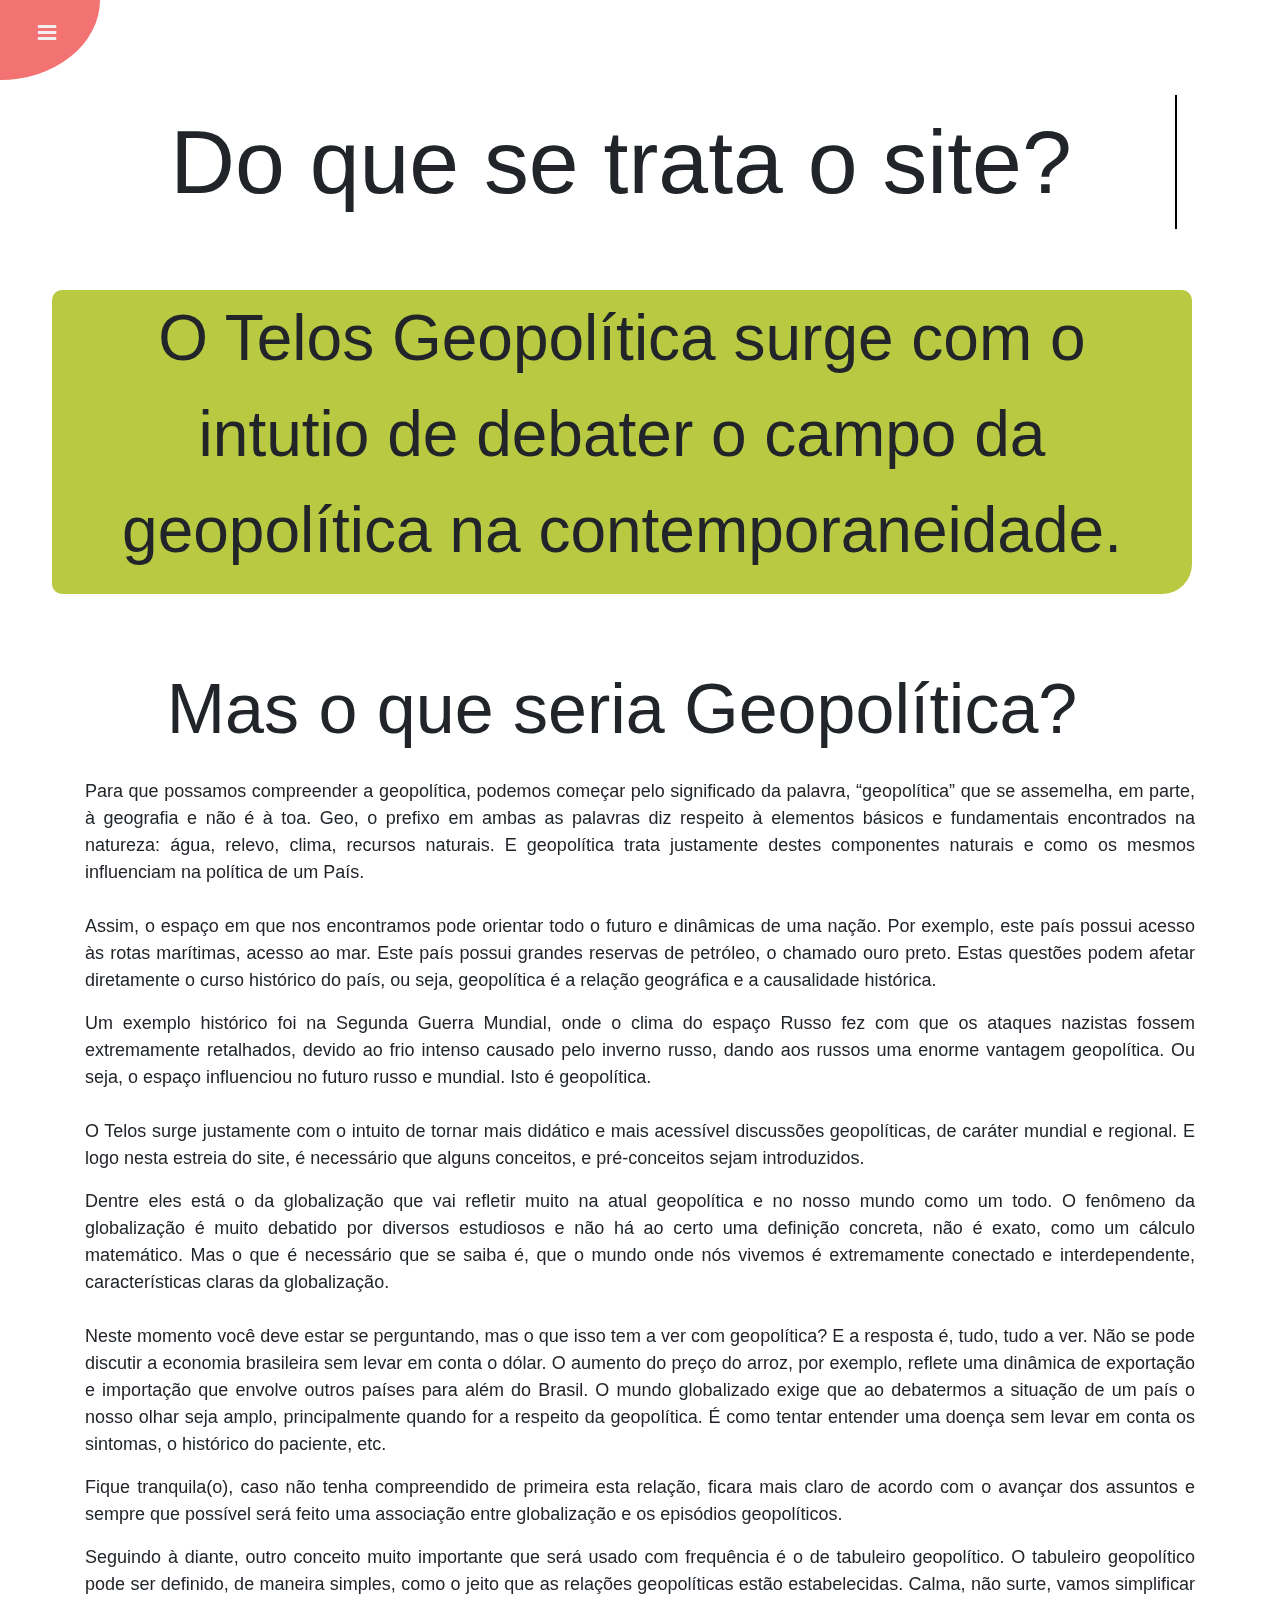
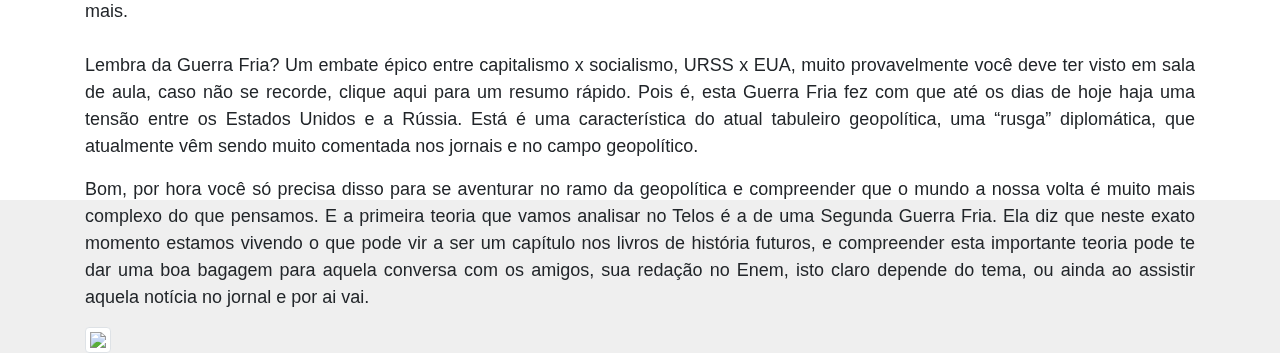
==== commit 3b512e71: "Update index.html" ====
--- a/index.html
+++ b/index.html
@@ -14,7 +14,7 @@
 
          <link href="https://fonts.googleapis.com/css2?family=Special+Elite&display=swap" rel="stylesheet"> <!-- Link para a fonte do títuçlo do site-->
          
-         <script src="https://ajax.googleapis.com/ajax/libs/jquery/2.1.1/jquery.min.js"></script>
+
 
          <!-- CSS only -->
          <link rel="stylesheet" href="https://stackpath.bootstrapcdn.com/bootstrap/4.5.2/css/bootstrap.min.css" integrity="sha384-JcKb8q3iqJ61gNV9KGb8thSsNjpSL0n8PARn9HuZOnIxN0hoP+VmmDGMN5t9UJ0Z" crossorigin="anonymous">
@@ -28,7 +28,7 @@
 
     <title>Socorro Deus</title>
   </head>
-  <body>
+  <body style="background-color: #EFEFEF;">
 
   <div class="page">
     <div class="container" id="teste">
@@ -55,16 +55,16 @@
          <div class="row" id="parte1">
 
              <div class="col-md-12 tit" >
-                 <p class="titulo animations ">Do que se trata o site?</p>
+                 <p class="titulo animations">Do que se trata o site?</p>
              </div>
          
          
         </div>
 
-        <div class="row" >
+        <div class="row espaco3" >
 
              <div class="col-md-12 subtitu tit" >
-                 <p class="espaco">O Telos Geopolítica surge com o intutio de debater o campo da geopolítica na contemporaneidade</p>
+                 <p class="espaco">O Telos Geopolítica surge com o intutio de debater o campo da geopolítica na contemporaneidade.</p>
              </div>
          
          
@@ -73,33 +73,55 @@
         <div class="row" >
 
           <div class="col-md-12 tit " >
-            <p class="espaco2">Mas o que seria Geopolítica ?</p>
+            <p class="espaco2">Mas o que seria Geopolítica?</p>
          </div>
 
        </div>
 
        <div class="row">
          
-         <div class="col-md-12">
-           <p class="texto">A palvra geopolítica lembra por exemplo Geografia, e não é atoa. Geo, o prefixo em ambas as palvras 
-              diz respeito à elementos basicos e fundamentais encontrados na natureza: água, relevo, clima,
-              recursos naturais. E geopolítica trata justamente destes componentes naturais e como os mesmos
-              influênciam na política de um País. <br> Assim, o espaço em que nos encontramos pode orientar todo
-              o futuro e dinâmicas de uma nação. Por exemplo, este país possui acesso à rotas marítimas, acesso ao mar. 
-              Este país possui grandes reservas de petróleo, o chamdo ouro preto. Estas questões podem afetar diretamente
-              o curso histórico do país, ou seja, geopolítica é a relação geográfica e a causalidade histórica. 
+         <div class="col-md-12 padron">
 
+           <p class="texto text-justify">Para que possamos compreender a geopolítica, podemos começar pelo significado da palavra, “geopolítica” que se assemelha, em parte, à geografia e não é à toa. Geo, o prefixo em ambas as palavras diz respeito à elementos básicos e fundamentais encontrados na natureza: água, relevo, clima, recursos naturais. E geopolítica trata justamente destes componentes naturais e como os mesmos influenciam na política de um País. <br> <br> Assim, o espaço em que nos encontramos pode orientar todo o futuro e dinâmicas de uma nação. Por exemplo, este país possui acesso às rotas marítimas, acesso ao mar. Este país possui grandes reservas de petróleo, o chamado ouro preto. Estas questões podem afetar diretamente o curso histórico do país, ou seja, geopolítica é a relação geográfica e a causalidade histórica. 
            </p>
+
+           <p class="texto text-justify">Um exemplo histórico foi na Segunda Guerra Mundial, onde o clima do espaço Russo fez com que os ataques nazistas fossem extremamente retalhados, devido ao frio intenso causado pelo inverno russo, dando aos russos uma enorme vantagem geopolítica. Ou seja, o espaço influenciou no futuro russo e mundial. Isto é geopolítica. <br> <br> O Telos surge justamente com o intuito de tornar mais didático e mais acessível discussões geopolíticas, de caráter mundial e regional. E logo nesta estreia do site, é necessário que alguns conceitos, e pré-conceitos sejam introduzidos.  
+           </p>
+
+            <p class="texto text-justify">Dentre eles está o da globalização que vai refletir muito na atual geopolítica e no nosso mundo como um todo. O fenômeno da globalização é muito debatido por diversos estudiosos e não há ao certo uma definição concreta, não é exato, como um cálculo matemático. Mas o que é necessário que se saiba é, que o mundo onde nós vivemos é extremamente conectado e interdependente, características claras da globalização. <br> <br> Neste momento você deve estar se perguntando, mas o que isso tem a ver com geopolítica? E a resposta é, tudo, tudo a ver. Não se pode discutir a economia brasileira sem levar em conta o dólar. O aumento do preço do arroz, por exemplo, reflete uma dinâmica de exportação e importação que envolve outros países para além do Brasil. O mundo globalizado exige que ao debatermos a situação de um país o nosso olhar seja amplo, principalmente quando for a respeito da geopolítica. É como tentar entender uma doença sem levar em conta os sintomas, o histórico do paciente, etc.   
+           </p>
+           
+            <p class="texto text-justify">
+              Fique tranquila(o), caso não tenha compreendido de primeira esta relação, ficara mais claro de acordo com o avançar dos assuntos e sempre que possível será feito uma associação entre globalização e os episódios geopolíticos. 
+           </p>
+           
+           <p class="texto text-justify">
+              
+           Seguindo à diante, outro conceito muito importante que será usado com frequência é o de tabuleiro geopolítico. O tabuleiro geopolítico pode ser definido, de maneira simples, como o jeito que as relações geopolíticas estão estabelecidas. Calma, não surte, vamos simplificar mais. <br> <br>
+           Lembra da Guerra Fria? Um embate épico entre capitalismo x socialismo, URSS x EUA, muito provavelmente você deve ter visto em sala de aula, caso não se recorde, clique aqui para um resumo rápido. Pois é, esta Guerra Fria fez com que até os dias de hoje haja uma tensão entre os Estados Unidos e a Rússia. Está é uma característica do atual tabuleiro geopolítica, uma “rusga” diplomática, que atualmente vêm sendo muito comentada nos jornais e no campo geopolítico.   
+           </p>
+
+           <p class="texto text-justify">
+           Bom, por hora você só precisa disso para se aventurar no ramo da geopolítica e compreender que o mundo a nossa volta é muito mais complexo do que pensamos. E a primeira teoria que vamos analisar no Telos é a de uma Segunda Guerra Fria. Ela diz que neste exato momento estamos vivendo o que pode vir a ser um capítulo nos livros de história futuros, e compreender esta importante teoria pode te dar uma boa bagagem para aquela conversa com os amigos, sua redação no Enem, isto claro depende do tema, ou ainda ao assistir aquela notícia no jornal e por ai vai.  
+           </p>
+
+ 
+
+            
+
+ 
 
          </div>
 
-         <div class="col-md-6">
+         <div class="col-md-12">
            
+         <a href="#"><img src="fundocard2.png" class="media-object  img-responsive img-thumbnail"></a>
            
          </div>
 
        </div>
     </div>
+   </div>
   </main>
 
 
--- a/estilo.css
+++ b/estilo.css
@@ -1,36 +1,38 @@
 * {
-  box-sizing: border-box;
+         box-sizing: border-box;
          margin: 0;
          padding: 0;
+
 }
 html, body {
   height: 100%;
-  overflow: hidden;
-    font-family: 'Roboto Condensed', sans-serif;
+  font-family: 'Roboto Condensed', sans-serif;
 }
 .cor_para{
   border: 1px solid #f94646;
 }
 
 .page {
-  height: 100%;
+
+  height: auto;
   background-color: #584e4a;
 }
 .content {
   height: 200%;
-  padding-left: 10vh;
   transform-origin: top left;
   transition: transform 0.7s cubic-bezier(1, 0.005, 0.24, 1);
-  background-color: #f0f0f0;
+  background-color: white;
 }
 .content_inner {
   height: 50%;
-  overflow-y: auto;
-  padding: 50px 20%;
-}
-
-/* basically all styling from now on */
+  padding: 50px ;
+}
+
+
+
+/* Aqui fica a parte do Menu*/
 .menu_toggle {
+
   z-index: 900;
   position: fixed;
   top: 0;
@@ -49,7 +51,7 @@
   color: #f0f0f0;
 }
 .menu_toggle .menu_open, .menu_toggle .menu_close {
-  position: absolute;
+  position: absolute; 
   top: 50%;
   left: 50%;
   margin-top: -15px;
@@ -83,9 +85,7 @@
 .menu_items li:nth-child(3) {
   margin-left: 80px;
 }
-.menu_items li:nth-child(4){
-  margin-left: 120px;
-}
+
 
 .menu_items a {
   display: block;
@@ -124,7 +124,7 @@
 .menu_items a:active .icon {
   color: #f37272;
 }
-/* Let's open up the menu */
+/* Para Abir o menu*/
 
 .shazam {
   /*.content_inner {
@@ -168,27 +168,111 @@
             color: white;
             border-radius: 50px;
         }
-
-@media(max-width: 650px){
+/*Título animado*/
+.titulo{
+  font-style: 'Especial Elite', sans-serif;
+  font-weight: 400;
+  font-size: max(20px, 7vw); 
+  border-right: 2px solid black; 
+  white-space: nowrap;
+  overflow: hidden;
+  text-align: center;
+
+
+
+}
+
+@keyframes titulo_emsi{
+  from{
+    width: 0;
+  }
+  to{
+    width: 10em;
+  }
+}
+
+@keyframes CursorTitulo{
+  from{
+    border-right-color: black;
+
+    } 
+
+  to{
+   border-right-color: transparent;
+    }
+}
+
+.animations{
+  animation: CursorTitulo 600ms steps(40) infinite normal, /* Aqui o infinite pode ser alterado, assim iria parar de piscar*/
+  titulo_emsi 6s steps(40) 0.5s normal both; 
+}
+
+.tit{
+  margin-top: 5vh;
+  margin-left: -2vh;
+
+}
+
+p.titulo.animation{
+  position: center;
+}
+
+.subtitu{
+  background-color: #b9c941;
+  -webkit-border-radius: 10px 10px 30px 10px; /* Para versões antigas do Safari*/
+  -moz-border-radius: 10px 10px 30px 10px; /* Para versões antigas do Chrome*/
+  border-radius: 10px 10px 30px 10px;
+  size: min(70px, 6vw);
+  padding-left: 1vh;
+}
+
+.espaco{
+  font-size: min(70px, 5vw);
+  text-align: center;
+}
+.espaco2{
+  margin-top: 2vh;
+  font-size: min(70px, 6vw);
+  text-align: center;
+}
+
+.texto{
+  text-align: left;
+  font-size:  2vh;
+
+}
+
+@media(max-width: 800px){
+ ul.menu_items{
+  position: absolute;
+  margin-bottom: 30vh;
+  margin-right: 30px;
+  height: 5vh;
+
+ }
   .menu_items li{
   height: 5vh;
-  margin-top: 10vh;
-  margin-bottom: 10vh;
-  padding-left: 3vh;
-  transform: translateX(-300px);
-  transition: transform 0.7s 0s cubic-bezier(1, 0.005, 0.24, 1);
-
   }
-}
-
-@media(min-width: 750px){
-  .menu_items li{
-  height: 5vh;
-  margin-top: 10vh;
-  margin-bottom: 15vh;
-  padding-left: 3vh;
-  transform: translateX(-300px);
-  transition: transform 0.7s 0s cubic-bezier(1, 0.005, 0.24, 1);
-
-  }
-}
+
+
+ .menu_toggle {
+
+  z-index: 900;
+  position: fixed;
+  top: 0;
+  left: 0;
+  display: block;
+  cursor: pointer;
+  width: 80px;
+  height: 60px;
+  background-color: #f37272;
+  border-bottom-right-radius: 100%;
+}
+
+.tit{
+  margin-top: 1vh;
+  margin-left: -2vh;
+
+}
+
+}
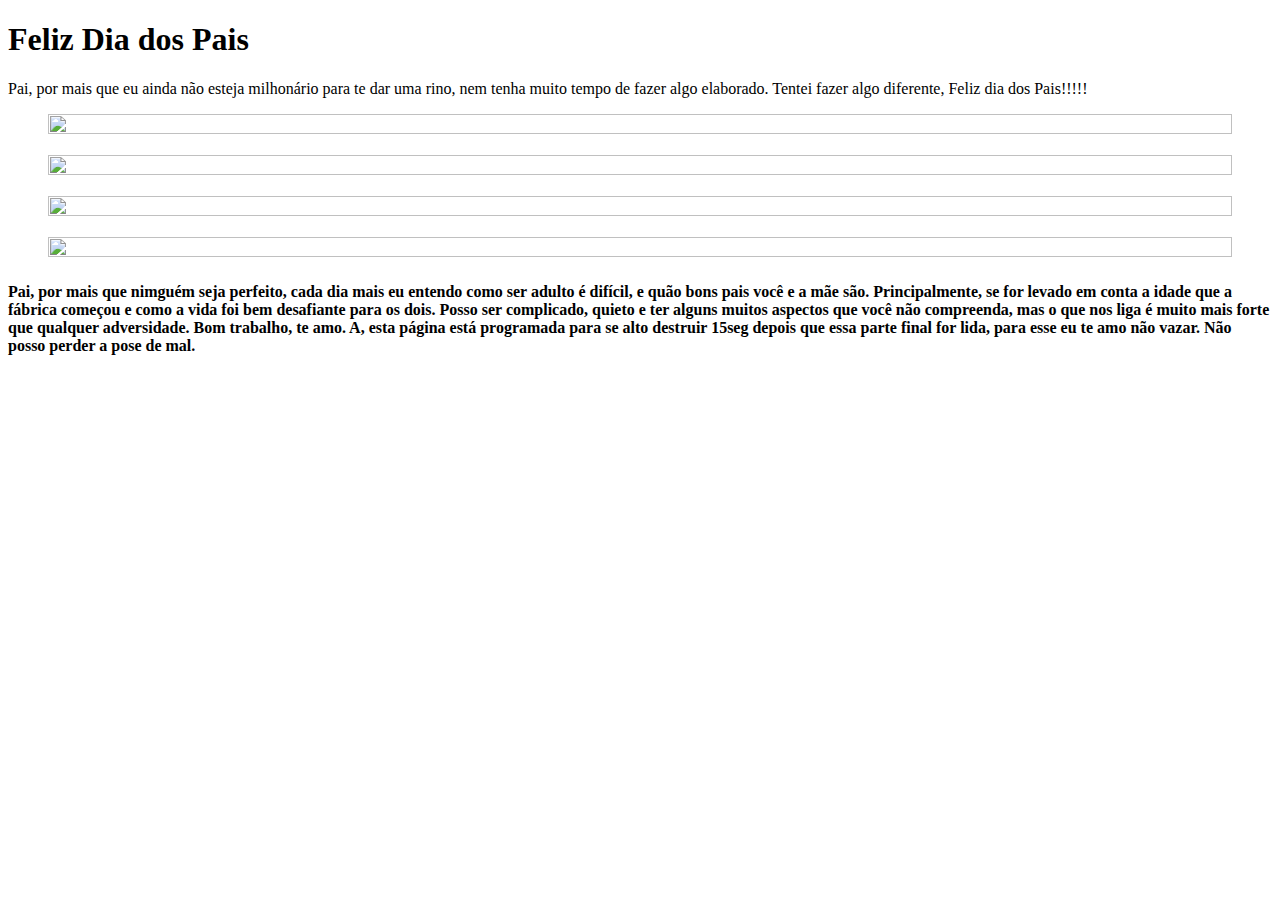
==== commit 9cc7107b: "Update index.html" ====
--- a/index.html
+++ b/index.html
@@ -1,158 +1,152 @@
-<DOCTYPE html>
-  <!DOCTYPE html>
-  <html>
-  <head>
-     <meta charset="utf-8">
-     <meta name="viewport" content="width=device-width, initial-scale=1, shrink-to-fit=no">
-     <link rel="stylesheet" href="css/bootstrap.min.css">
+<!DOCTYPE html>
+<html>
+<head>
+        <meta charset="utf-8">
+        <meta name="viewport" content="width=device-width, initial-scale=1">
+        <meta name="description" content="">
+        <meta name="author" content="Mark Otto, Jacob Thornton, and Bootstrap contributors">
+        <meta name="generator" content="Hugo 0.101.0">
+        <title>Feliz dia dos Pais</title>
+    
+        <link rel="canonical" href="https://getbootstrap.com/docs/5.2/examples/album/">
+    
+        
+    
+        
+    
+    <link href="/docs/5.2/dist/css/bootstrap.min.css" rel="stylesheet" integrity="sha384-gH2yIJqKdNHPEq0n4Mqa/HGKIhSkIHeL5AyhkYV8i59U5AR6csBvApHHNl/vI1Bx" crossorigin="anonymous">
+    
+        <!-- Favicons -->
+    <link rel="apple-touch-icon" href="/docs/5.2/assets/img/favicons/apple-touch-icon.png" sizes="180x180">
+    <link rel="icon" href="/docs/5.2/assets/img/favicons/favicon-32x32.png" sizes="32x32" type="image/png">
+    <link rel="icon" href="/docs/5.2/assets/img/favicons/favicon-16x16.png" sizes="16x16" type="image/png">
+    <link rel="manifest" href="/docs/5.2/assets/img/favicons/manifest.json">
+    <link rel="mask-icon" href="/docs/5.2/assets/img/favicons/safari-pinned-tab.svg" color="#712cf9">
+    <link rel="icon" href="/docs/5.2/assets/img/favicons/favicon.ico">
+    <meta name="theme-color" content="#712cf9">
+    
+    
+        <style>
+          .bd-placeholder-img {
+            font-size: 1.125rem;
+            text-anchor: middle;
+            -webkit-user-select: none;
+            -moz-user-select: none;
+            user-select: none;
+          }
+    
+          @media (min-width: 768px) {
+            .bd-placeholder-img-lg {
+              font-size: 3.5rem;
+            }
+          }
+    
+          .b-example-divider {
+            height: 3rem;
+            background-color: rgba(0, 0, 0, .1);
+            border: solid rgba(0, 0, 0, .15);
+            border-width: 1px 0;
+            box-shadow: inset 0 .5em 1.5em rgba(0, 0, 0, .1), inset 0 .125em .5em rgba(0, 0, 0, .15);
+          }
+    
+          .b-example-vr {
+            flex-shrink: 0;
+            width: 1.5rem;
+            height: 100vh;
+          }
+    
+          .bi {
+            vertical-align: -.125em;
+            fill: currentColor;
+          }
+    
+          .nav-scroller {
+            position: relative;
+            z-index: 2;
+            height: 2.75rem;
+            overflow-y: hidden;
+          }
+    
+          .nav-scroller .nav {
+            display: flex;
+            flex-wrap: nowrap;
+            padding-bottom: 1rem;
+            margin-top: -1px;
+            overflow-x: auto;
+            text-align: center;
+            white-space: nowrap;
+            -webkit-overflow-scrolling: touch;
+          }
+        </style>
+    
+        
+<title>Feliz dia Dos Pais</title>
+<!-- CSS only -->
+<!-- JavaScript Bundle with Popper -->
+<script src="https://cdn.jsdelivr.net/npm/bootstrap@5.2.0/dist/js/bootstrap.bundle.min.js" integrity="sha384-A3rJD856KowSb7dwlZdYEkO39Gagi7vIsF0jrRAoQmDKKtQBHUuLZ9AsSv4jD4Xa" crossorigin="anonymous"></script>
+<link href="https://cdn.jsdelivr.net/npm/bootstrap@5.2.0/dist/css/bootstrap.min.css" rel="stylesheet" integrity="sha384-gH2yIJqKdNHPEq0n4Mqa/HGKIhSkIHeL5AyhkYV8i59U5AR6csBvApHHNl/vI1Bx" crossorigin="anonymous">
+</head>
+<body>
+
+    <main>
+
+        <section class="py-5 text-center container">
+          <div class="row py-lg-5">
+            <div class="col-lg-6 col-md-8 mx-auto">
+              <h1 class="fw-light">Feliz Dia dos Pais</h1>
+              <p class="lead text-muted"> Pai, por mais que eu ainda não esteja milhonário para te dar uma rino, nem tenha muito tempo de fazer algo elaborado. Tentei fazer algo diferente, Feliz dia dos Pais!!!!!</p>
+              
+            </div>
+          </div>
+        </section>
       
-         <link rel="stylesheet" type="text/css" href="estilo.css"><!--Nossa própria folha de estilo -->
+        <div class="album py-5 bg-light">
+          <div class="container">
+      
+            <div class="row row-cols-1 row-cols-sm-2 row-cols-md-1 g-3">
+              <div class="col">
+                <div class="card shadow-sm">
+                  <figure><img class="bd-placeholder-img card-img-top" width="100%" height="50%" src="Pai01.jpg"></figure>
+      
+                 
+                </div>
+              </div>
+              <div class="col">
+                <div class="card shadow-sm">
+                  <figure><img class="bd-placeholder-img card-img-top" width="100%" height="50%" src="Pai02.jpg"></figure>
+      
+                 
+                </div>
+              </div>
+              <div class="col">
+                <div class="card shadow-sm">
+                  <figure><img class="bd-placeholder-img card-img-top" width="100%" height="50%" src="Pai03.jpg"></figure>
+      
+                 
+                </div>
+              </div>
+      
+              <div class="col">
+                <div class="card shadow-sm">
+                  <figure><img class="bd-placeholder-img card-img-top" width="100%" height="50%" src="Pai04.jpg"></figure>
+                  
+                 
+                </div>
+              </div>
 
-         <link rel="stylesheet" href="https://cdnjs.cloudflare.com/ajax/libs/font-awesome/4.7.0/css/font-awesome.min.css"> <!--Tipo um bootstrap, folha de estilo -->
-    
-         <link href="https://fonts.googleapis.com/css?family=Roboto+Condensed:300,300i,400,400i,700i" rel="stylesheet"> <!-- Link para a família utilizada-->
+              <h4 class="blog-post-title mb-1">Pai, por mais que nimguém seja perfeito, cada  dia mais eu entendo como 
+                ser adulto é difícil, e quão bons pais você e a mãe são. Principalmente, se for levado em conta a idade que  
+                a fábrica começou e como a vida foi bem desafiante para os dois. Posso ser complicado, quieto e ter alguns muitos 
+                aspectos que você não compreenda, mas o que nos liga é muito mais forte que qualquer adversidade. Bom trabalho, te amo. A, esta 
+                página está programada para se alto destruir 15seg depois que essa parte final for lida, para esse eu te amo não vazar. Não posso perder a pose de mal.
+              </h4>
+              
+                
+            </div>
+          </div>
+        </div>
+      
+      </main>
 
-         <link href="https://fonts.googleapis.com/css2?family=Special+Elite&display=swap" rel="stylesheet"> <!-- Link para a fonte do títuçlo do site-->
-         
-
-
-         <!-- CSS only -->
-         <link rel="stylesheet" href="https://stackpath.bootstrapcdn.com/bootstrap/4.5.2/css/bootstrap.min.css" integrity="sha384-JcKb8q3iqJ61gNV9KGb8thSsNjpSL0n8PARn9HuZOnIxN0hoP+VmmDGMN5t9UJ0Z" crossorigin="anonymous">
-
-        <!-- JS, Popper.js, and jQuery -->
-        <script src="https://code.jquery.com/jquery-3.5.1.slim.min.js" integrity="sha384-DfXdz2htPH0lsSSs5nCTpuj/zy4C+OGpamoFVy38MVBnE+IbbVYUew+OrCXaRkfj" crossorigin="anonymous"></script>
-        <script src="https://cdn.jsdelivr.net/npm/popper.js@1.16.1/dist/umd/popper.min.js" integrity="sha384-9/reFTGAW83EW2RDu2S0VKaIzap3H66lZH81PoYlFhbGU+6BZp6G7niu735Sk7lN" crossorigin="anonymous"></script>
-        <script src="https://stackpath.bootstrapcdn.com/bootstrap/4.5.2/js/bootstrap.min.js" integrity="sha384-B4gt1jrGC7Jh4AgTPSdUtOBvfO8shuf57BaghqFfPlYxofvL8/KUEfYiJOMMV+rV" crossorigin="anonymous"></script>
-
-
-
-    <title>Socorro Deus</title>
-  </head>
-  <body style="background-color: #EFEFEF;">
-
-  <div class="page">
-    <div class="container" id="teste">
-     <div class="row ">
-      
-       <span class="menu_toggle" id="menu">
-        <i class="menu_open fa fa-bars fa-lg"></i>
-        <i class="menu_close fa fa-times fa-lg"></i>
-      </span>
-      <ul class="menu_items">
-       <li ><a href="#"><i class=""></i> Home</a></li>
-       <li ><a href="#"><i class=""></i> Contato</a></li>
-       <li ><a href="#"><i class=""></i> Artigos</a></li>
-      
-      </ul>
-     
-   </div>
-
-  </div>
-
-   <main class="content">
-   <div class="content_inner">
-     <div  class="container">
-         <div class="row" id="parte1">
-
-             <div class="col-md-12 tit" >
-                 <p class="titulo animations">Do que se trata o site?</p>
-             </div>
-         
-         
-        </div>
-
-        <div class="row espaco3" >
-
-             <div class="col-md-12 subtitu tit" >
-                 <p class="espaco">O Telos Geopolítica surge com o intutio de debater o campo da geopolítica na contemporaneidade.</p>
-             </div>
-         
-         
-        </div>
-
-        <div class="row" >
-
-          <div class="col-md-12 tit " >
-            <p class="espaco2">Mas o que seria Geopolítica?</p>
-         </div>
-
-       </div>
-
-       <div class="row">
-         
-         <div class="col-md-12 padron">
-
-           <p class="texto text-justify">Para que possamos compreender a geopolítica, podemos começar pelo significado da palavra, “geopolítica” que se assemelha, em parte, à geografia e não é à toa. Geo, o prefixo em ambas as palavras diz respeito à elementos básicos e fundamentais encontrados na natureza: água, relevo, clima, recursos naturais. E geopolítica trata justamente destes componentes naturais e como os mesmos influenciam na política de um País. <br> <br> Assim, o espaço em que nos encontramos pode orientar todo o futuro e dinâmicas de uma nação. Por exemplo, este país possui acesso às rotas marítimas, acesso ao mar. Este país possui grandes reservas de petróleo, o chamado ouro preto. Estas questões podem afetar diretamente o curso histórico do país, ou seja, geopolítica é a relação geográfica e a causalidade histórica. 
-           </p>
-
-           <p class="texto text-justify">Um exemplo histórico foi na Segunda Guerra Mundial, onde o clima do espaço Russo fez com que os ataques nazistas fossem extremamente retalhados, devido ao frio intenso causado pelo inverno russo, dando aos russos uma enorme vantagem geopolítica. Ou seja, o espaço influenciou no futuro russo e mundial. Isto é geopolítica. <br> <br> O Telos surge justamente com o intuito de tornar mais didático e mais acessível discussões geopolíticas, de caráter mundial e regional. E logo nesta estreia do site, é necessário que alguns conceitos, e pré-conceitos sejam introduzidos.  
-           </p>
-
-            <p class="texto text-justify">Dentre eles está o da globalização que vai refletir muito na atual geopolítica e no nosso mundo como um todo. O fenômeno da globalização é muito debatido por diversos estudiosos e não há ao certo uma definição concreta, não é exato, como um cálculo matemático. Mas o que é necessário que se saiba é, que o mundo onde nós vivemos é extremamente conectado e interdependente, características claras da globalização. <br> <br> Neste momento você deve estar se perguntando, mas o que isso tem a ver com geopolítica? E a resposta é, tudo, tudo a ver. Não se pode discutir a economia brasileira sem levar em conta o dólar. O aumento do preço do arroz, por exemplo, reflete uma dinâmica de exportação e importação que envolve outros países para além do Brasil. O mundo globalizado exige que ao debatermos a situação de um país o nosso olhar seja amplo, principalmente quando for a respeito da geopolítica. É como tentar entender uma doença sem levar em conta os sintomas, o histórico do paciente, etc.   
-           </p>
-           
-            <p class="texto text-justify">
-              Fique tranquila(o), caso não tenha compreendido de primeira esta relação, ficara mais claro de acordo com o avançar dos assuntos e sempre que possível será feito uma associação entre globalização e os episódios geopolíticos. 
-           </p>
-           
-           <p class="texto text-justify">
-              
-           Seguindo à diante, outro conceito muito importante que será usado com frequência é o de tabuleiro geopolítico. O tabuleiro geopolítico pode ser definido, de maneira simples, como o jeito que as relações geopolíticas estão estabelecidas. Calma, não surte, vamos simplificar mais. <br> <br>
-           Lembra da Guerra Fria? Um embate épico entre capitalismo x socialismo, URSS x EUA, muito provavelmente você deve ter visto em sala de aula, caso não se recorde, clique aqui para um resumo rápido. Pois é, esta Guerra Fria fez com que até os dias de hoje haja uma tensão entre os Estados Unidos e a Rússia. Está é uma característica do atual tabuleiro geopolítica, uma “rusga” diplomática, que atualmente vêm sendo muito comentada nos jornais e no campo geopolítico.   
-           </p>
-
-           <p class="texto text-justify">
-           Bom, por hora você só precisa disso para se aventurar no ramo da geopolítica e compreender que o mundo a nossa volta é muito mais complexo do que pensamos. E a primeira teoria que vamos analisar no Telos é a de uma Segunda Guerra Fria. Ela diz que neste exato momento estamos vivendo o que pode vir a ser um capítulo nos livros de história futuros, e compreender esta importante teoria pode te dar uma boa bagagem para aquela conversa com os amigos, sua redação no Enem, isto claro depende do tema, ou ainda ao assistir aquela notícia no jornal e por ai vai.  
-           </p>
-
- 
-
-            
-
- 
-
-         </div>
-
-         <div class="col-md-12">
-           
-         <a href="#"><img src="fundocard2.png" class="media-object  img-responsive img-thumbnail"></a>
-           
-         </div>
-
-       </div>
-    </div>
-   </div>
-  </main>
-
-
-</div>
-<script src="https://code.jquery.com/jquery-3.3.1.js"></script>
-<script>
-    // elements
-var $page = $('.page');
-
-$('.menu_toggle').on('click', function(){
-  $page.toggleClass('shazam');
-});
-$('.content').on('click', function(){
-  $page.removeClass('shazam');
-});
-
-    
-</script>
-
- <script> 
- $(document).ready( () => {     
-var menu1 = $(".menu_toggle");
-$(document).scroll( function() {
-    var scroll = $(document).scrollTop();
-    if(scroll <= 40  ) $(".menu_toggle").fadeIn();
-    if(scroll > 40 )  $(".menu_toggle").fadeOut();
-});       
-});
-</script>
-
-
-
- </body>
+</body>
 </html>
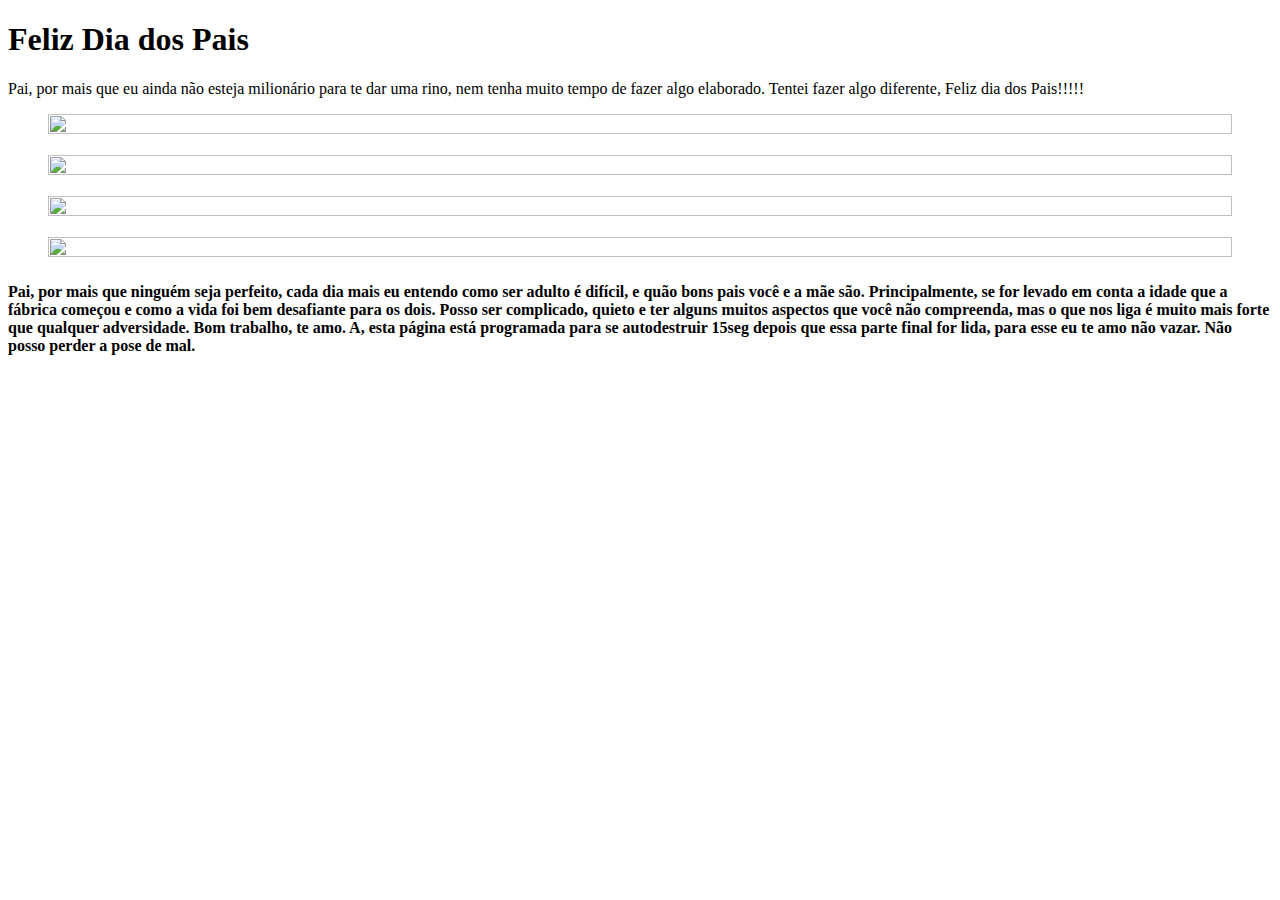
==== commit b1f26a29: "Update index.html" ====
--- a/index.html
+++ b/index.html
@@ -94,7 +94,7 @@
           <div class="row py-lg-5">
             <div class="col-lg-6 col-md-8 mx-auto">
               <h1 class="fw-light">Feliz Dia dos Pais</h1>
-              <p class="lead text-muted"> Pai, por mais que eu ainda não esteja milhonário para te dar uma rino, nem tenha muito tempo de fazer algo elaborado. Tentei fazer algo diferente, Feliz dia dos Pais!!!!!</p>
+              <p class="lead text-muted"> Pai, por mais que eu ainda não esteja milionário para te dar uma rino, nem tenha muito tempo de fazer algo elaborado. Tentei fazer algo diferente, Feliz dia dos Pais!!!!!</p>
               
             </div>
           </div>
@@ -134,11 +134,11 @@
                 </div>
               </div>
 
-              <h4 class="blog-post-title mb-1">Pai, por mais que nimguém seja perfeito, cada  dia mais eu entendo como 
+              <h4 class="blog-post-title mb-1">Pai, por mais que ninguém seja perfeito, cada dia mais eu entendo como 
                 ser adulto é difícil, e quão bons pais você e a mãe são. Principalmente, se for levado em conta a idade que  
                 a fábrica começou e como a vida foi bem desafiante para os dois. Posso ser complicado, quieto e ter alguns muitos 
                 aspectos que você não compreenda, mas o que nos liga é muito mais forte que qualquer adversidade. Bom trabalho, te amo. A, esta 
-                página está programada para se alto destruir 15seg depois que essa parte final for lida, para esse eu te amo não vazar. Não posso perder a pose de mal.
+                página está programada para se autodestruir 15seg depois que essa parte final for lida, para esse eu te amo não vazar. Não posso perder a pose de mal.
               </h4>
               
                 
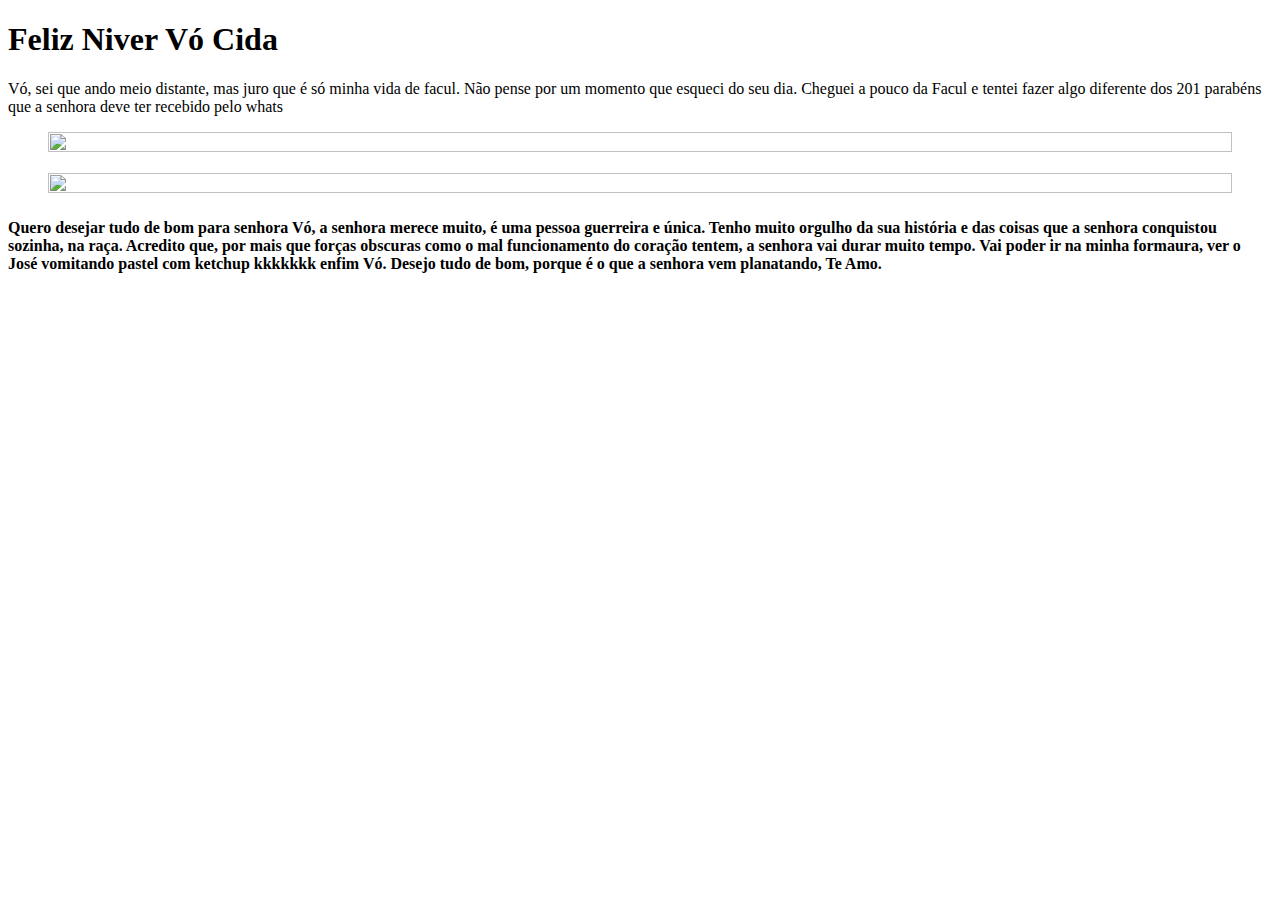
==== commit 4f668d7d: "Update index.html" ====
--- a/index.html
+++ b/index.html
@@ -93,8 +93,8 @@
         <section class="py-5 text-center container">
           <div class="row py-lg-5">
             <div class="col-lg-6 col-md-8 mx-auto">
-              <h1 class="fw-light">Feliz Dia dos Pais</h1>
-              <p class="lead text-muted"> Pai, por mais que eu ainda não esteja milionário para te dar uma rino, nem tenha muito tempo de fazer algo elaborado. Tentei fazer algo diferente, Feliz dia dos Pais!!!!!</p>
+              <h1 class="fw-light">Feliz Niver Vó Cida</h1>
+              <p class="lead text-muted"> Vó, sei que ando meio distante, mas juro que é só minha vida de facul. Não pense por um momento que esqueci do seu dia. Cheguei a pouco da Facul e tentei fazer algo diferente dos 201 parabéns que a senhora deve ter recebido pelo whats</p>
               
             </div>
           </div>
@@ -106,39 +106,24 @@
             <div class="row row-cols-1 row-cols-sm-2 row-cols-md-1 g-3">
               <div class="col">
                 <div class="card shadow-sm">
-                  <figure><img class="bd-placeholder-img card-img-top" width="100%" height="50%" src="Pai01.jpg"></figure>
+                  <figure><img class="bd-placeholder-img card-img-top" width="100%" height="50%" src="voone.jpeg"></figure>
       
                  
                 </div>
               </div>
               <div class="col">
                 <div class="card shadow-sm">
-                  <figure><img class="bd-placeholder-img card-img-top" width="100%" height="50%" src="Pai02.jpg"></figure>
+                  <figure><img class="bd-placeholder-img card-img-top" width="100%" height="50%" src="votwo.jpeg"></figure>
       
                  
                 </div>
               </div>
-              <div class="col">
-                <div class="card shadow-sm">
-                  <figure><img class="bd-placeholder-img card-img-top" width="100%" height="50%" src="Pai03.jpg"></figure>
+              
       
-                 
-                </div>
-              </div>
-      
-              <div class="col">
-                <div class="card shadow-sm">
-                  <figure><img class="bd-placeholder-img card-img-top" width="100%" height="50%" src="Pai04.jpg"></figure>
-                  
-                 
-                </div>
-              </div>
+              
 
-              <h4 class="blog-post-title mb-1">Pai, por mais que ninguém seja perfeito, cada dia mais eu entendo como 
-                ser adulto é difícil, e quão bons pais você e a mãe são. Principalmente, se for levado em conta a idade que  
-                a fábrica começou e como a vida foi bem desafiante para os dois. Posso ser complicado, quieto e ter alguns muitos 
-                aspectos que você não compreenda, mas o que nos liga é muito mais forte que qualquer adversidade. Bom trabalho, te amo. A, esta 
-                página está programada para se autodestruir 15seg depois que essa parte final for lida, para esse eu te amo não vazar. Não posso perder a pose de mal.
+              <h4 class="blog-post-title mb-1"> Quero desejar tudo de bom para senhora Vó, a senhora merece muito, é uma pessoa guerreira e única. 
+                Tenho muito orgulho da sua história e das coisas que a senhora conquistou sozinha, na raça. Acredito que, por mais que forças obscuras como o mal funcionamento do coração tentem, a senhora vai durar muito tempo. Vai poder ir na minha formaura, ver o José vomitando pastel com ketchup kkkkkkk enfim Vó. Desejo tudo de bom, porque é o que a senhora vem planatando, Te Amo. 
               </h4>
               
                 
